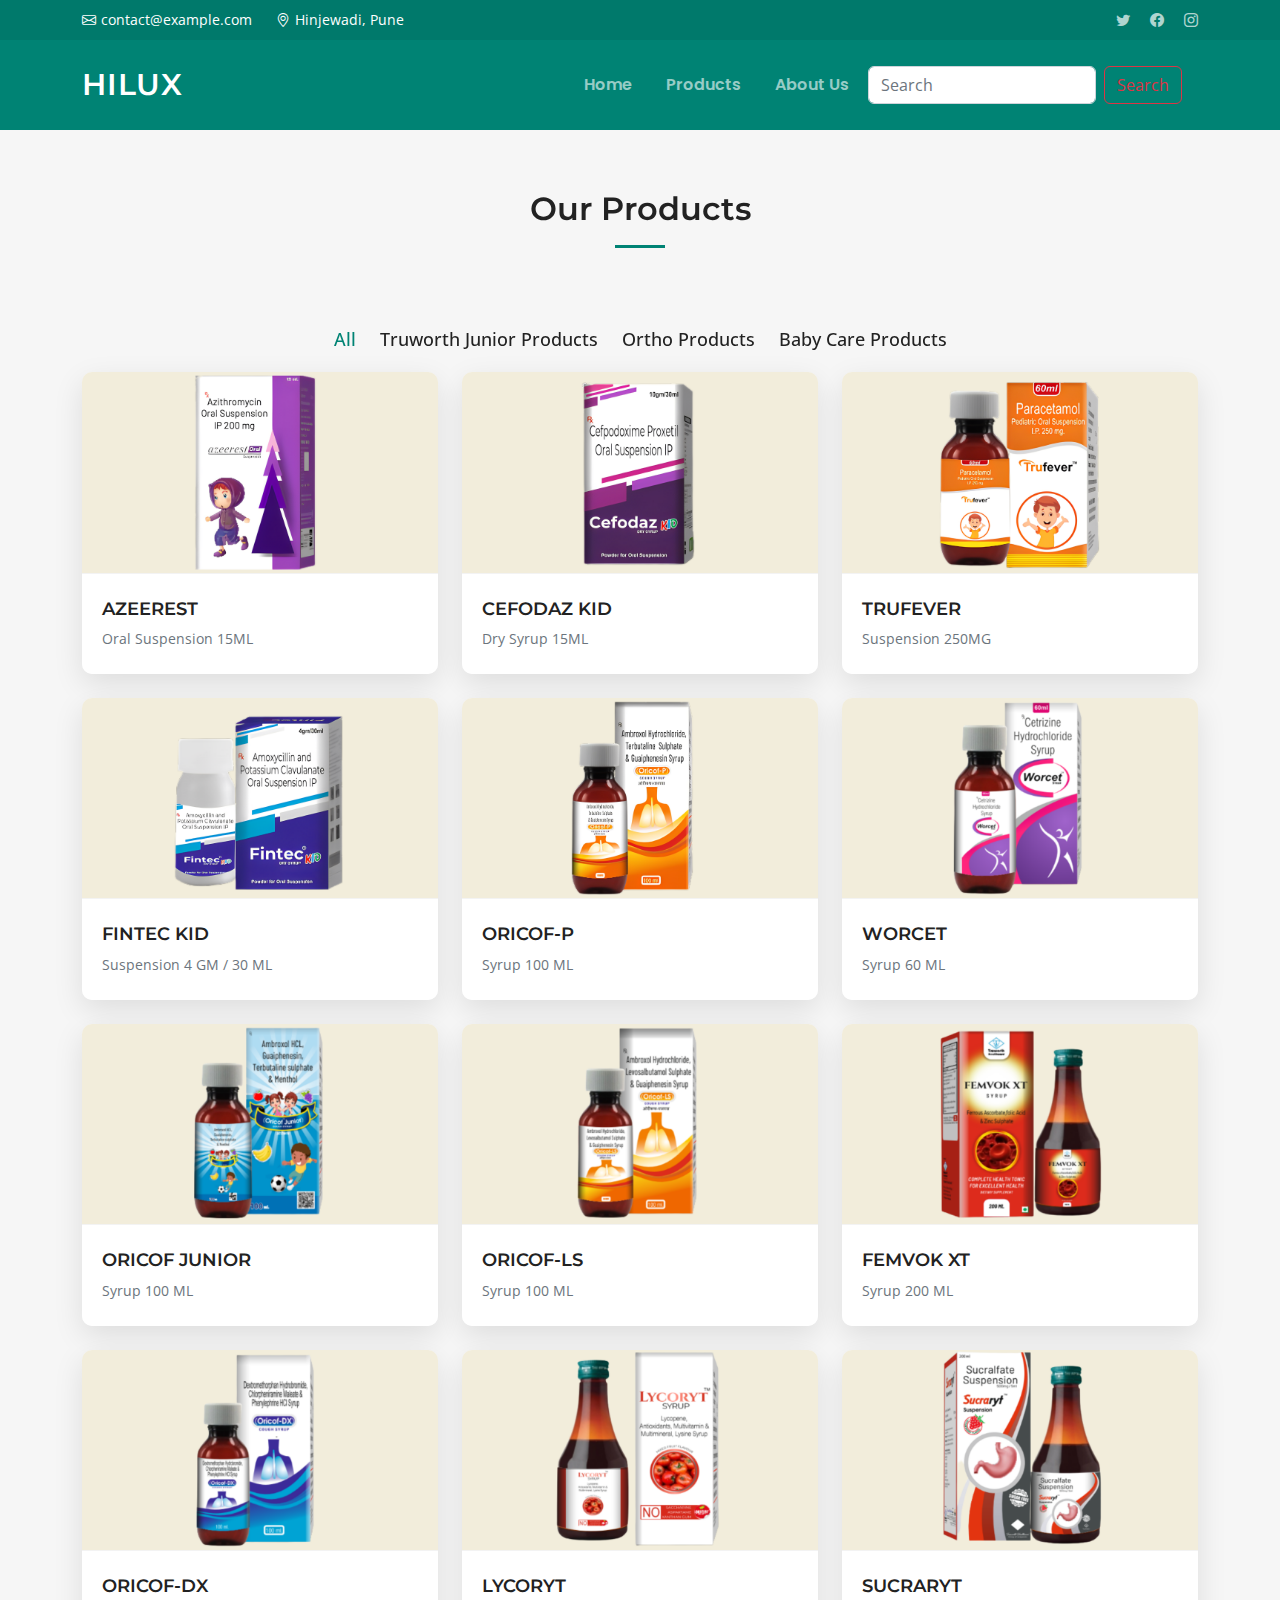
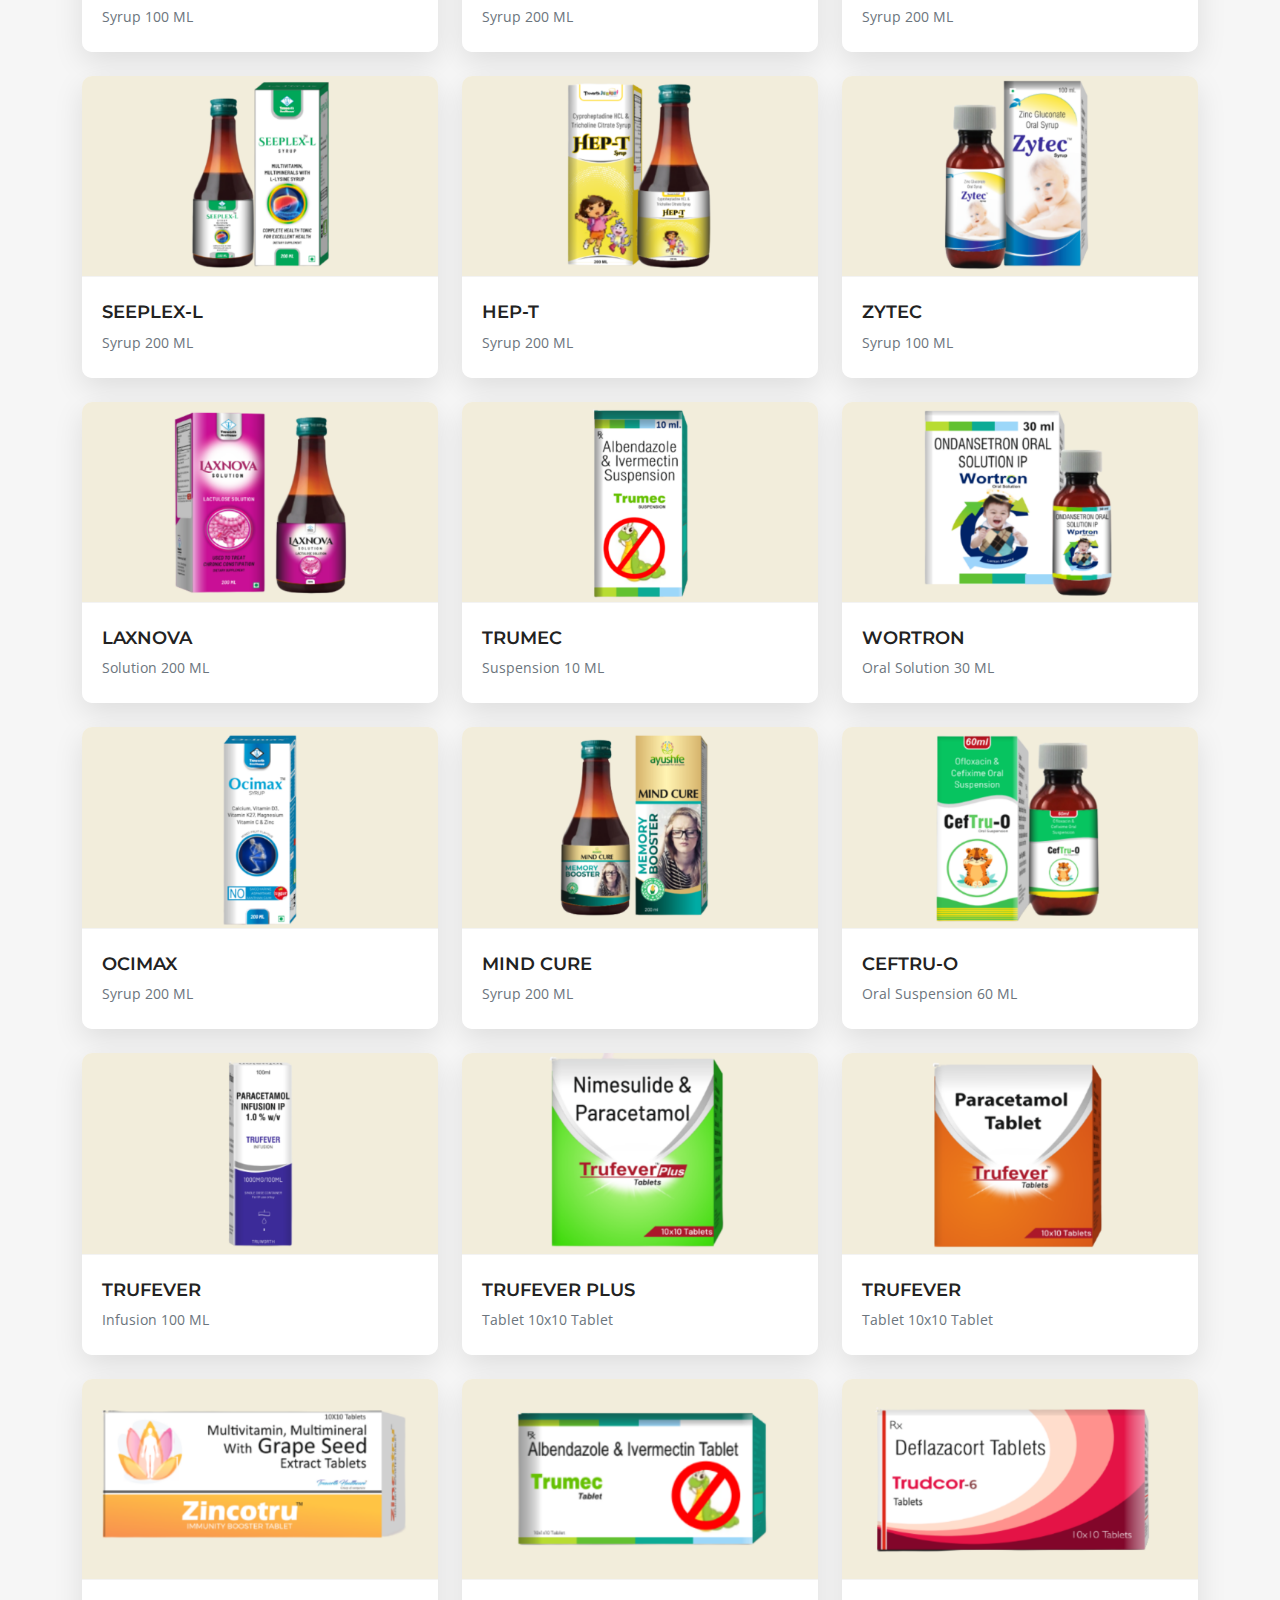
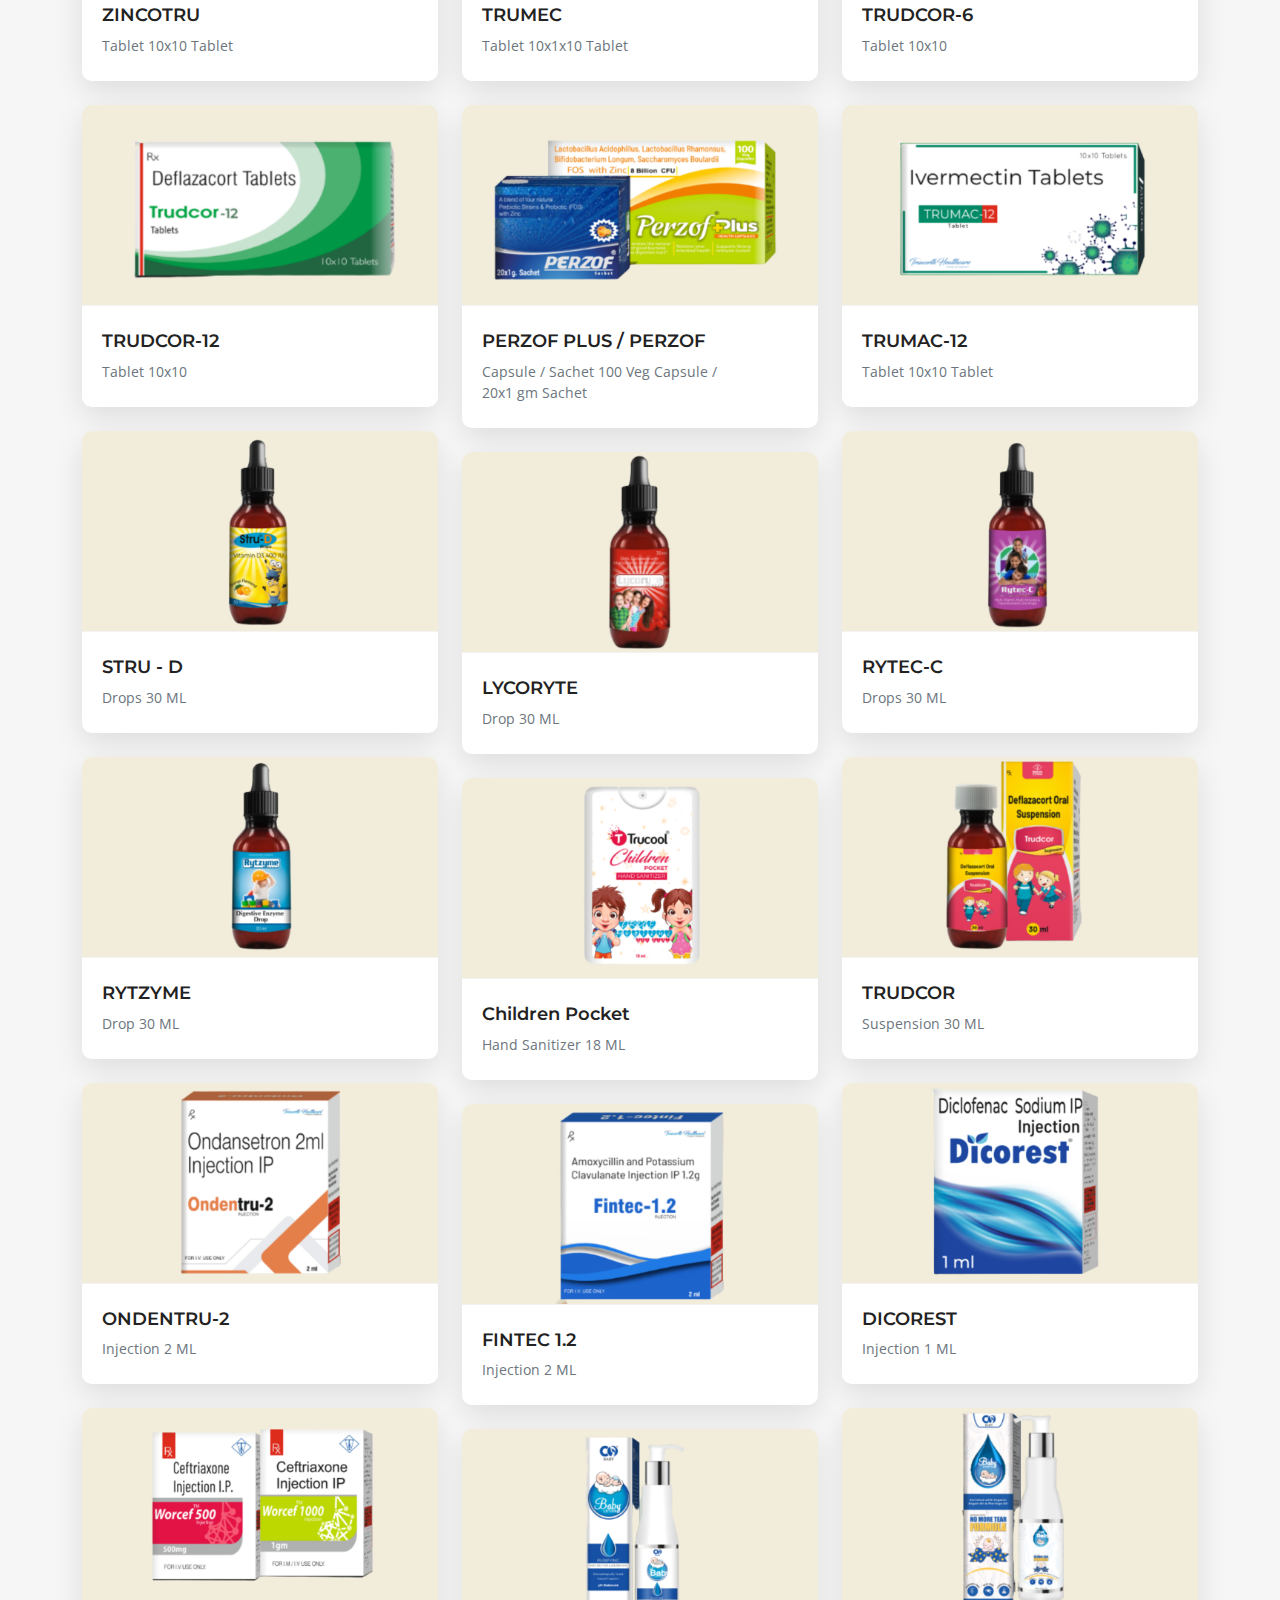
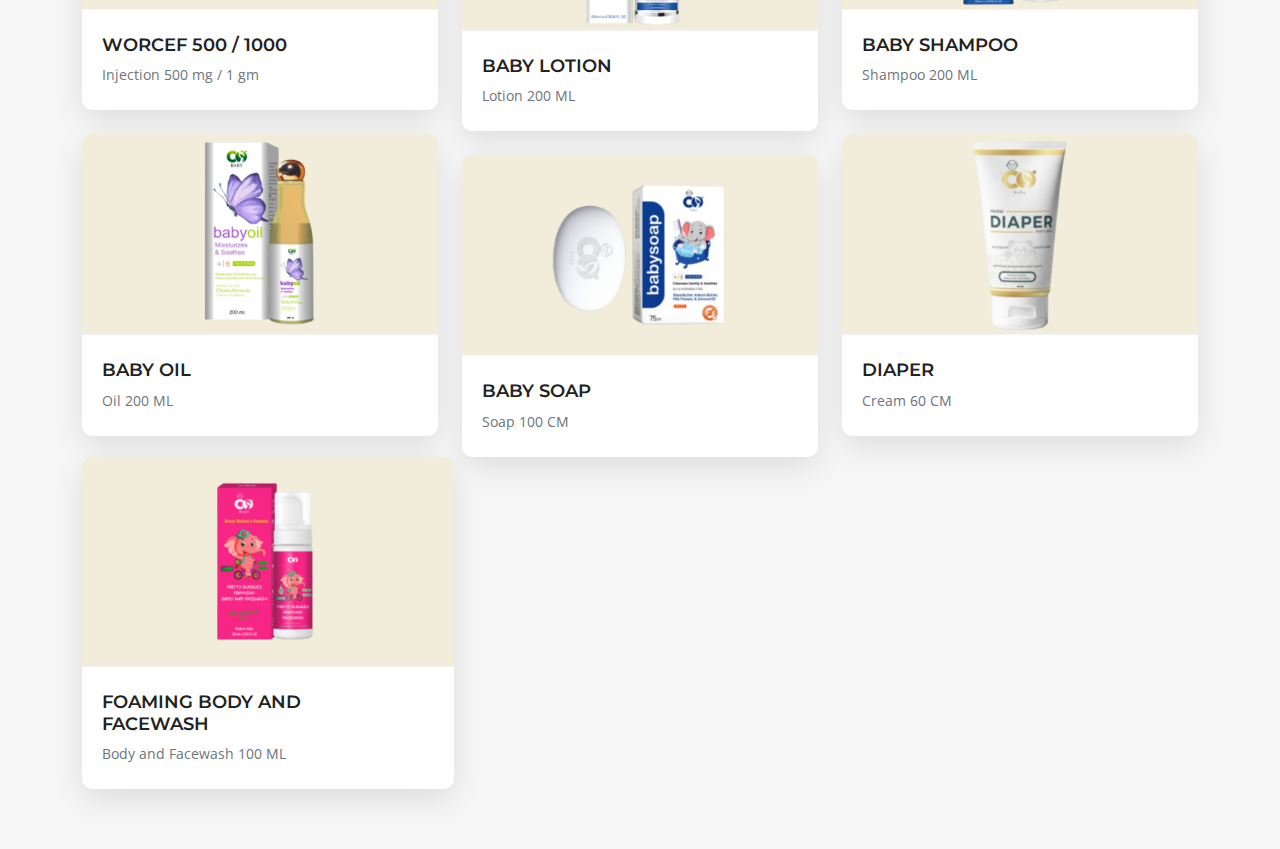
==== Hilux_products/products.html @ e21b05f0 "update" ====
<!DOCTYPE html>
<html lang="en">

<head>
  <meta charset="utf-8">
  <meta content="width=device-width, initial-scale=1.0" name="viewport">

  <title>Hilux</title>
  <meta content="" name="description">
  <meta content="" name="keywords">

  <!-- Favicons -->
  <link href="assets/img/favicon.png" rel="icon">
  <link href="assets/img/apple-touch-icon.png" rel="apple-touch-icon">

  <!-- Google Fonts -->
  <link rel="preconnect" href="https://fonts.googleapis.com">
  <link rel="preconnect" href="https://fonts.gstatic.com" crossorigin>
  <link
    href="https://fonts.googleapis.com/css2?family=Open+Sans:ital,wght@0,300;0,400;0,500;0,600;0,700;1,300;1,400;1,600;1,700&family=Montserrat:ital,wght@0,300;0,400;0,500;0,600;0,700;1,300;1,400;1,500;1,600;1,700&family=Raleway:ital,wght@0,300;0,400;0,500;0,600;0,700;1,300;1,400;1,500;1,600;1,700&display=swap"
    rel="stylesheet">

  <!-- Vendor CSS Files -->
  <link href="assets/vendor/bootstrap/css/bootstrap.min.css" rel="stylesheet">
  <link href="assets/vendor/bootstrap-icons/bootstrap-icons.css" rel="stylesheet">
  <link href="assets/vendor/aos/aos.css" rel="stylesheet">
  <link href="assets/vendor/glightbox/css/glightbox.min.css" rel="stylesheet">
  <link href="assets/vendor/swiper/swiper-bundle.min.css" rel="stylesheet">

  <!-- Template Main CSS File -->
  <link href="assets/css/main.css" rel="stylesheet">

  <link rel="stylesheet" href="https://cdn.jsdelivr.net/npm/swiper@9/swiper-bundle.min.css" />

  <!-- CSS -->
  <link rel="stylesheet" href="assets/cardSwiper/style.css" />


</head>

<body>

  <!-- ======= Header ======= -->
  <section id="topbar" class="topbar d-flex align-items-center">
    <div class="container d-flex justify-content-center justify-content-md-between">
      <div class="contact-info d-flex align-items-center">
        <i class="bi bi-envelope d-flex align-items-center"><a
            href="mailto:contact@example.com">contact@example.com</a></i>
        <i class="bi bi-geo-alt d-flex align-items-center ms-4"><span>Hinjewadi, Pune</span></i>
      </div>
      <div class="social-links d-none d-md-flex align-items-center">
        <a href="#" class="twitter"><i class="bi bi-twitter"></i></a>
        <a href="#" class="facebook"><i class="bi bi-facebook"></i></a>
        <a href="#" class="instagram"><i class="bi bi-instagram"></i></a>
        <!-- <a href="#" class="linkedin"><i class="bi bi-linkedin"></i></i></a> -->
      </div>
    </div>
  </section><!-- End Top Bar -->

  <header id="header" class="header d-flex align-items-center">

    <div class="container-fluid container-xl d-flex align-items-center justify-content-between">
      <a href="index.html" class="logo d-flex align-items-center">
        <!-- Uncomment the line below if you also wish to use an image logo -->
        <!-- <img src="assets/img/logo.png" alt=""> -->
        <h1>HILUX<span></span></h1>
      </a>
      <nav id="navbar" class="navbar">
        <ul>
          <li><a href="index.html">Home</a></li>
          <li><a href="#">Products</a></li>
          <li><a href="#about">About Us</a></li>
          <!-- <li><a href="#portfolio">Portfolio</a></li>
          <li><a href="#team">Team</a></li>
          <li><a href="blog.html">Blog</a></li>
          <li class="dropdown"><a href="#"><span>Drop Down</span> <i class="bi bi-chevron-down dropdown-indicator"></i></a>
            <ul>
              <li><a href="#">Drop Down 1</a></li>
              <li class="dropdown"><a href="#"><span>Deep Drop Down</span> <i class="bi bi-chevron-down dropdown-indicator"></i></a>
                <ul>
                  <li><a href="#">Deep Drop Down 1</a></li>
                  <li><a href="#">Deep Drop Down 2</a></li>
                  <li><a href="#">Deep Drop Down 3</a></li>
                  <li><a href="#">Deep Drop Down 4</a></li>
                  <li><a href="#">Deep Drop Down 5</a></li>
                </ul>
              </li>
              <li><a href="#">Drop Down 2</a></li>
              <li><a href="#">Drop Down 3</a></li>
              <li><a href="#">Drop Down 4</a></li>
            </ul>
          </li>
          <li><a href="#contact">Contact</a></li> -->
        </ul>
        <span></span>
        <form class="d-flex m-3" role="search">
          <input class="form-control me-2" type="search" placeholder="Search" aria-label="Search">
          <button class="btn btn-outline-danger" type="submit">Search</button>
        </form>
      </nav><!-- .navbar -->

      <i class="mobile-nav-toggle mobile-nav-show bi bi-list"></i>
      <i class="mobile-nav-toggle mobile-nav-hide d-none bi bi-x"></i>

    </div>
  </header><!-- End Header -->
  <!-- End Header -->

  <!-- End Our Services Section -->


  <!-- ======= Portfolio Section ======= -->
  <section id="portfolio" class="portfolio sections-bg">
    <div class="container" data-aos="fade-up">

      <div class="section-header">
        <h2>Our Products</h2>

        <!-- <p>Quam sed id excepturi ccusantium dolorem ut quis dolores nisi llum nostrum enim velit qui ut et autem uia reprehenderit sunt deleniti</p> -->

      </div>

      <div class="portfolio-isotope" data-portfolio-filter="*" data-portfolio-layout="masonry"
        data-portfolio-sort="original-order" data-aos="fade-up" data-aos-delay="100">

        <!-- General Product 1 Images -->

        <div>
          <ul class="portfolio-flters">
            <li data-filter="*" class="filter-active">All</li>
            <li data-filter=".filter-TJP">Truworth Junior Products</li>
            <li data-filter=".filter-app">Ortho Products</li>
            <li data-filter=".filter-babycare">Baby Care Products</li>

          </ul>
        </div>

        <div class="row gy-4 portfolio-container ">
          <!-- Truworth Junior product 2 starts-->
          
          <div class="col-xl-4 col-md-6 portfolio-item filter-TJP">
            <div class="portfolio-wrap">
              <a href="assets/img/TJP2/1.png"
                data-gallery="portfolio-gallery-app" class="glightbox"><img
                  src="assets/img/TJP2/1.png" class="img-fluid img-center" alt=""></a>
              <div class="portfolio-info">
                <h4>AZEEREST</h4>
                <p>Oral Suspension  15ML</p>
                <!-- <p>Lorem ipsum, dolor sit amet consectetur</p> -->
              </div>
            </div>
          </div>

          <div class="col-xl-4 col-md-6 portfolio-item filter-TJP">
            <div class="portfolio-wrap">
              <a href="assets/img/TJP2/2.png"
                data-gallery="portfolio-gallery-app" class="glightbox"><img
                  src="assets/img/TJP2/2.png" class="img-fluid img-center" alt=""></a>
              <div class="portfolio-info">
                <h4>CEFODAZ KID</h4>
                <p>Dry Syrup  15ML</p>
                <!-- <p>Lorem ipsum, dolor sit amet consectetur</p> -->
              </div>
            </div>
          </div>
          <div class="col-xl-4 col-md-6 portfolio-item filter-TJP">
            <div class="portfolio-wrap">
              <a href="assets/img/TJP2/3.png"
                data-gallery="portfolio-gallery-app" class="glightbox"><img
                  src="assets/img/TJP2/3.png" class="img-fluid img-center" alt=""></a>
              <div class="portfolio-info">
                <h4>TRUFEVER</h4>
                <p>Suspension 250MG</p>
                <!-- <p>Lorem ipsum, dolor sit amet consectetur</p> -->
              </div>
            </div>
          </div>
          <div class="col-xl-4 col-md-6 portfolio-item filter-TJP">
            <div class="portfolio-wrap">
              <a href="assets/img/TJP2/4.png"
                data-gallery="portfolio-gallery-app" class="glightbox"><img
                  src="assets/img/TJP2/4.png" class="img-fluid img-center" alt=""></a>
              <div class="portfolio-info">
                <h4>FINTEC KID</h4>
                <p>Suspension 4 GM / 30 ML  </p>
                <!-- <p>Lorem ipsum, dolor sit amet consectetur</p> -->
              </div>
            </div>
          </div>
          <div class="col-xl-4 col-md-6 portfolio-item filter-TJP">
            <div class="portfolio-wrap">
              <a href="assets/img/TJP2/5.png"
                data-gallery="portfolio-gallery-app" class="glightbox"><img
                  src="assets/img/TJP2/5.png" class="img-fluid img-center" alt=""></a>
              <div class="portfolio-info">
                <h4>ORICOF-P</h4>
                <p>Syrup 100 ML</p>
                <!-- <p>Lorem ipsum, dolor sit amet consectetur</p> -->
              </div>
            </div>
          </div>
          <div class="col-xl-4 col-md-6 portfolio-item filter-TJP">
            <div class="portfolio-wrap">
              <a href="assets/img/TJP2/6.png"
                data-gallery="portfolio-gallery-app" class="glightbox"><img
                  src="assets/img/TJP2/6.png" class="img-fluid img-center" alt=""></a>
              <div class="portfolio-info">
                <h4>WORCET</h4>
                <p>Syrup  60 ML</p>
                <!-- <p>Lorem ipsum, dolor sit amet consectetur</p> -->
              </div>
            </div>
          </div>
          <div class="col-xl-4 col-md-6 portfolio-item filter-TJP">
            <div class="portfolio-wrap">
              <a href="assets/img/TJP2/7.png"
                data-gallery="portfolio-gallery-app" class="glightbox"><img
                  src="assets/img/TJP2/7.png" class="img-fluid img-center" alt=""></a>
              <div class="portfolio-info">
                <h4>ORICOF JUNIOR</h4>
                <p>Syrup 100 ML</p>
                <!-- <p>Lorem ipsum, dolor sit amet consectetur</p> -->
              </div>
            </div>
          </div>
          <div class="col-xl-4 col-md-6 portfolio-item filter-TJP">
            <div class="portfolio-wrap">
              <a href="assets/img/TJP2/8.png"
                data-gallery="portfolio-gallery-app" class="glightbox"><img
                  src="assets/img/TJP2/8.png" class="img-fluid img-center" alt=""></a>
              <div class="portfolio-info">
                <h4>ORICOF-LS</h4>
                <p>Syrup 100 ML</p>
                <!-- <p>Lorem ipsum, dolor sit amet consectetur</p> -->
              </div>
            </div>
          </div>
          <div class="col-xl-4 col-md-6 portfolio-item filter-TJP">
            <div class="portfolio-wrap">
              <a href="assets/img/TJP2/9.png"
                data-gallery="portfolio-gallery-app" class="glightbox"><img
                  src="assets/img/TJP2/9.png" class="img-fluid img-center" alt=""></a>
              <div class="portfolio-info">
                <h4>FEMVOK XT</h4>
                <p>Syrup 200 ML</p>
                <!-- <p>Lorem ipsum, dolor sit amet consectetur</p> -->
              </div>
            </div>
          </div>
          <div class="col-xl-4 col-md-6 portfolio-item filter-TJP">
            <div class="portfolio-wrap">
              <a href="assets/img/TJP2/10.png"
                data-gallery="portfolio-gallery-app" class="glightbox"><img
                  src="assets/img/TJP2/10.png" class="img-fluid img-center" alt=""></a>
              <div class="portfolio-info">
                <h4>ORICOF-DX</h4>
                <p>Syrup 100 ML</p>
                <!-- <p>Lorem ipsum, dolor sit amet consectetur</p> -->
              </div>
            </div>
          </div>
          <div class="col-xl-4 col-md-6 portfolio-item filter-TJP">
            <div class="portfolio-wrap">
              <a href="assets/img/TJP2/11.png"
                data-gallery="portfolio-gallery-app" class="glightbox"><img
                  src="assets/img/TJP2/11.png" class="img-fluid img-center" alt=""></a>
              <div class="portfolio-info">
                <h4>LYCORYT</h4>
                <p>Syrup 200 ML                </p>
                <!-- <p>Lorem ipsum, dolor sit amet consectetur</p> -->
              </div>
            </div>
          </div>
          <div class="col-xl-4 col-md-6 portfolio-item filter-TJP">
            <div class="portfolio-wrap">
              <a href="assets/img/TJP2/12.png"
                data-gallery="portfolio-gallery-app" class="glightbox"><img
                  src="assets/img/TJP2/12.png" class="img-fluid img-center" alt=""></a>
              <div class="portfolio-info">
                <h4>SUCRARYT</h4>
                <p>Syrup 200 ML</p>
                <!-- <p>Lorem ipsum, dolor sit amet consectetur</p> -->
              </div>
            </div>
          </div>
          <div class="col-xl-4 col-md-6 portfolio-item filter-TJP">
            <div class="portfolio-wrap">
              <a href="assets/img/TJP2/13.png"
                data-gallery="portfolio-gallery-app" class="glightbox"><img
                  src="assets/img/TJP2/13.png" class="img-fluid img-center" alt=""></a>
              <div class="portfolio-info">
                <h4>SEEPLEX-L</h4>
                <p>Syrup   200 ML                </p>
                <!-- <p>Lorem ipsum, dolor sit amet consectetur</p> -->
              </div>
            </div>
          </div>
          <div class="col-xl-4 col-md-6 portfolio-item filter-TJP">
            <div class="portfolio-wrap">
              <a href="assets/img/TJP2/14.png"
                data-gallery="portfolio-gallery-app" class="glightbox"><img
                  src="assets/img/TJP2/14.png" class="img-fluid img-center" alt=""></a>
              <div class="portfolio-info">
                <h4>HEP-T</h4>
                <p>Syrup  200 ML</p>
                <!-- <p>Lorem ipsum, dolor sit amet consectetur</p> -->
              </div>
            </div>
          </div>
          <div class="col-xl-4 col-md-6 portfolio-item filter-TJP">
            <div class="portfolio-wrap">
              <a href="assets/img/TJP2/15.png"
                data-gallery="portfolio-gallery-app" class="glightbox"><img
                  src="assets/img/TJP2/15.png" class="img-fluid img-center" alt=""></a>
              <div class="portfolio-info">
                <h4>ZYTEC</h4>
                <p>Syrup  100 ML</p>
                <!-- <p>Lorem ipsum, dolor sit amet consectetur</p> -->
              </div>
            </div>
          </div>
          <div class="col-xl-4 col-md-6 portfolio-item filter-TJP">
            <div class="portfolio-wrap">
              <a href="assets/img/TJP2/16.png"
                data-gallery="portfolio-gallery-app" class="glightbox"><img
                  src="assets/img/TJP2/16.png" class="img-fluid img-center" alt=""></a>
              <div class="portfolio-info">
                <h4>LAXNOVA</h4>
                <p>Solution 200 ML</p>
                <!-- <p>Lorem ipsum, dolor sit amet consectetur</p> -->
              </div>
            </div>
          </div>
          <div class="col-xl-4 col-md-6 portfolio-item filter-TJP">
            <div class="portfolio-wrap">
              <a href="assets/img/TJP2/17.png"
                data-gallery="portfolio-gallery-app" class="glightbox"><img
                  src="assets/img/TJP2/17.png" class="img-fluid img-center" alt=""></a>
              <div class="portfolio-info">
                <h4>TRUMEC </h4>
                <p>Suspension 10 ML</p>
                <!-- <p>Lorem ipsum, dolor sit amet consectetur</p> -->
              </div>
            </div>
          </div>
          <div class="col-xl-4 col-md-6 portfolio-item filter-TJP">
            <div class="portfolio-wrap">
              <a href="assets/img/TJP2/18.png"
                data-gallery="portfolio-gallery-app" class="glightbox"><img
                  src="assets/img/TJP2/18.png" class="img-fluid img-center" alt=""></a>
              <div class="portfolio-info">
                <h4>WORTRON</h4>
                <p>Oral Solution 30 ML</p>
                <!-- <p>Lorem ipsum, dolor sit amet consectetur</p> -->
              </div>
            </div>
          </div>
          <div class="col-xl-4 col-md-6 portfolio-item filter-TJP">
            <div class="portfolio-wrap">
              <a href="assets/img/TJP2/19.png"
                data-gallery="portfolio-gallery-app" class="glightbox"><img
                  src="assets/img/TJP2/19.png" class="img-fluid img-center" alt=""></a>
              <div class="portfolio-info">
                <h4>OCIMAX</h4>
                <p>Syrup 200 ML</p>
                <!-- <p>Lorem ipsum, dolor sit amet consectetur</p> -->
              </div>
            </div>
          </div>
          <div class="col-xl-4 col-md-6 portfolio-item filter-TJP">
            <div class="portfolio-wrap">
              <a href="assets/img/TJP2/20.png"
                data-gallery="portfolio-gallery-app" class="glightbox"><img
                  src="assets/img/TJP2/20.png" class="img-fluid img-center" alt=""></a>
              <div class="portfolio-info">
                <h4>MIND CURE</h4>
                <p>Syrup 200 ML</p>
                <!-- <p>Lorem ipsum, dolor sit amet consectetur</p> -->
              </div>
            </div>
          </div>
          <div class="col-xl-4 col-md-6 portfolio-item filter-TJP">
            <div class="portfolio-wrap">
              <a href="assets/img/TJP2/21.png"
                data-gallery="portfolio-gallery-app" class="glightbox"><img
                  src="assets/img/TJP2/21.png" class="img-fluid img-center" alt=""></a>
              <div class="portfolio-info">
                <h4>CEFTRU-O</h4>
                <p>Oral Suspension 60 ML</p>
                <!-- <p>Lorem ipsum, dolor sit amet consectetur</p> -->
              </div>
            </div>
          </div>
          <div class="col-xl-4 col-md-6 portfolio-item filter-TJP">
            <div class="portfolio-wrap">
              <a href="assets/img/TJP2/22.png"
                data-gallery="portfolio-gallery-app" class="glightbox"><img
                  src="assets/img/TJP2/22.png" class="img-fluid img-center" alt=""></a>
              <div class="portfolio-info">
                <h4>TRUFEVER</h4>
                <p>Infusion 100 ML</p>
                <!-- <p>Lorem ipsum, dolor sit amet consectetur</p> -->
              </div>
            </div>
          </div>
          <div class="col-xl-4 col-md-6 portfolio-item filter-TJP">
            <div class="portfolio-wrap">
              <a href="assets/img/TJP2/23.png"
                data-gallery="portfolio-gallery-app" class="glightbox"><img
                  src="assets/img/TJP2/23.png" class="img-fluid img-center" alt=""></a>
              <div class="portfolio-info">
                <h4>TRUFEVER PLUS</h4>
                <p>Tablet 10x10 Tablet</p>
                <!-- <p>Lorem ipsum, dolor sit amet consectetur</p> -->
              </div>
            </div>
          </div>

          <div class="col-xl-4 col-md-6 portfolio-item filter-TJP">
            <div class="portfolio-wrap">
              <a href="assets/img/TJP2/24.png"
                data-gallery="portfolio-gallery-app" class="glightbox"><img
                  src="assets/img/TJP2/24.png" class="img-fluid img-center" alt=""></a>
              <div class="portfolio-info">
                <h4>TRUFEVER</h4>
                <p>Tablet 10x10 Tablet</p>
                <!-- <p>Lorem ipsum, dolor sit amet consectetur</p> -->
              </div>
            </div>
          </div>
          <div class="col-xl-4 col-md-6 portfolio-item filter-TJP">
            <div class="portfolio-wrap">
              <a href="assets/img/TJP2/25.png"
                data-gallery="portfolio-gallery-app" class="glightbox"><img
                  src="assets/img/TJP2/25.png" class="img-fluid img-center" alt=""></a>
              <div class="portfolio-info">
                <h4>ZINCOTRU </h4>
                <p>Tablet 10x10 Tablet</p>
                <!-- <p>Lorem ipsum, dolor sit amet consectetur</p> -->
              </div>
            </div>
          </div>
          <div class="col-xl-4 col-md-6 portfolio-item filter-TJP">
            <div class="portfolio-wrap">
              <a href="assets/img/TJP2/26.png"
                data-gallery="portfolio-gallery-app" class="glightbox"><img
                  src="assets/img/TJP2/26.png" class="img-fluid img-center" alt=""></a>
              <div class="portfolio-info">
                <h4>TRUMEC</h4>
                <p>Tablet 10x1x10 Tablet</p>
                <!-- <p>Lorem ipsum, dolor sit amet consectetur</p> -->
              </div>
            </div>
          </div>
          <div class="col-xl-4 col-md-6 portfolio-item filter-TJP">
            <div class="portfolio-wrap">
              <a href="assets/img/TJP2/27.png"
                data-gallery="portfolio-gallery-app" class="glightbox"><img
                  src="assets/img/TJP2/27.png" class="img-fluid img-center" alt=""></a>
              <div class="portfolio-info">
                <h4>TRUDCOR-6</h4>
                <p>Tablet 10x10 </p>
                <!-- <p>Lorem ipsum, dolor sit amet consectetur</p> -->
              </div>
            </div>
          </div>
          <div class="col-xl-4 col-md-6 portfolio-item filter-TJP">
            <div class="portfolio-wrap">
              <a href="assets/img/TJP2/28.png"
                data-gallery="portfolio-gallery-app" class="glightbox"><img
                  src="assets/img/TJP2/28.png" class="img-fluid img-center" alt=""></a>
              <div class="portfolio-info">
                <h4>TRUDCOR-12</h4>
                <p>Tablet 10x10 </p>
                <!-- <p>Lorem ipsum, dolor sit amet consectetur</p> -->
              </div>
            </div>
          </div>
          <div class="col-xl-4 col-md-6 portfolio-item filter-TJP">
            <div class="portfolio-wrap">
              <a href="assets/img/TJP2/29.png"
                data-gallery="portfolio-gallery-app" class="glightbox"><img
                  src="assets/img/TJP2/29.png" class="img-fluid img-center" alt=""></a>
              <div class="portfolio-info">
                <h4>PERZOF PLUS / PERZOF</h4>
                <p>Capsule / Sachet  100 Veg Capsule / 20x1 gm Sachet
                </p>
                <!-- <p>Lorem ipsum, dolor sit amet consectetur</p> -->
              </div>
            </div>
          </div>
          <div class="col-xl-4 col-md-6 portfolio-item filter-TJP">
            <div class="portfolio-wrap">
              <a href="assets/img/TJP2/30.png"
                data-gallery="portfolio-gallery-app" class="glightbox"><img
                  src="assets/img/TJP2/30.png" class="img-fluid img-center" alt=""></a>
              <div class="portfolio-info">
                <h4>TRUMAC-12</h4>
                <p>Tablet 10x10 Tablet
                </p>
                <!-- <p>Lorem ipsum, dolor sit amet consectetur</p> -->
              </div>
            </div>
          </div>
          <div class="col-xl-4 col-md-6 portfolio-item filter-TJP">
            <div class="portfolio-wrap">
              <a href="assets/img/TJP2/31.png"
                data-gallery="portfolio-gallery-app" class="glightbox"><img
                  src="assets/img/TJP2/31.png" class="img-fluid img-center" alt=""></a>
              <div class="portfolio-info">
                <h4>STRU - D</h4>
                <p>Drops  30 ML</p>
                <!-- <p>Lorem ipsum, dolor sit amet consectetur</p> -->
              </div>
            </div>
          </div>
          <div class="col-xl-4 col-md-6 portfolio-item filter-TJP">
            <div class="portfolio-wrap">
              <a href="assets/img/TJP2/32.png"
                data-gallery="portfolio-gallery-app" class="glightbox"><img
                  src="assets/img/TJP2/32.png" class="img-fluid img-center" alt=""></a>
              <div class="portfolio-info">
                <h4>RYTEC-C</h4>
                <p>Drops 30 ML</p>
                <!-- <p>Lorem ipsum, dolor sit amet consectetur</p> -->
              </div>
            </div>
          </div>
          <div class="col-xl-4 col-md-6 portfolio-item filter-TJP">
            <div class="portfolio-wrap">
              <a href="assets/img/TJP2/33.png"
                data-gallery="portfolio-gallery-app" class="glightbox"><img
                  src="assets/img/TJP2/33.png" class="img-fluid img-center" alt=""></a>
              <div class="portfolio-info">
                <h4>LYCORYTE</h4>
                <p>Drop 30 ML</p>
                <!-- <p>Lorem ipsum, dolor sit amet consectetur</p> -->
              </div>
            </div>
          </div>
          <div class="col-xl-4 col-md-6 portfolio-item filter-TJP">
            <div class="portfolio-wrap">
              <a href="assets/img/TJP2/34.png"
                data-gallery="portfolio-gallery-app" class="glightbox"><img
                  src="assets/img/TJP2/34.png" class="img-fluid img-center" alt=""></a>
              <div class="portfolio-info">
                <h4>RYTZYME</h4>
                <p>Drop 30 ML</p>
                <!-- <p>Lorem ipsum, dolor sit amet consectetur</p> -->
              </div>
            </div>
          </div>
          <div class="col-xl-4 col-md-6 portfolio-item filter-TJP">
            <div class="portfolio-wrap">
              <a href="assets/img/TJP2/35.png"
                data-gallery="portfolio-gallery-app" class="glightbox"><img
                  src="assets/img/TJP2/35.png" class="img-fluid img-center" alt=""></a>
              <div class="portfolio-info">
                <h4>TRUDCOR</h4>
                <p>Suspension 30 ML</p>
                <!-- <p>Lorem ipsum, dolor sit amet consectetur</p> -->
              </div>
            </div>
          </div>
          <div class="col-xl-4 col-md-6 portfolio-item filter-TJP">
            <div class="portfolio-wrap">
              <a href="assets/img/TJP2/36.png"
                data-gallery="portfolio-gallery-app" class="glightbox"><img
                  src="assets/img/TJP2/36.png" class="img-fluid img-center" alt=""></a>
              <div class="portfolio-info">
                <h4>Children Pocket</h4>
                <p>Hand Sanitizer  18 ML</p>
                <!-- <p>Lorem ipsum, dolor sit amet consectetur</p> -->
              </div>
            </div>
          </div>
          <div class="col-xl-4 col-md-6 portfolio-item filter-TJP">
            <div class="portfolio-wrap">
              <a href="assets/img/TJP2/37.png"
                data-gallery="portfolio-gallery-app" class="glightbox"><img
                  src="assets/img/TJP2/37.png" class="img-fluid img-center" alt=""></a>
              <div class="portfolio-info">
                <h4>ONDENTRU-2</h4>
                <p>Injection 2 ML</p>
                <!-- <p>Lorem ipsum, dolor sit amet consectetur</p> -->
              </div>
            </div>
          </div>
          <div class="col-xl-4 col-md-6 portfolio-item filter-TJP">
            <div class="portfolio-wrap">
              <a href="assets/img/TJP2/38.png"
                data-gallery="portfolio-gallery-app" class="glightbox"><img
                  src="assets/img/TJP2/38.png" class="img-fluid img-center" alt=""></a>
              <div class="portfolio-info">
                <h4>DICOREST</h4>
                <p>Injection  1 ML</p>
                <!-- <p>Lorem ipsum, dolor sit amet consectetur</p> -->
              </div>
            </div>
          </div>
          <div class="col-xl-4 col-md-6 portfolio-item filter-TJP">
            <div class="portfolio-wrap">
              <a href="assets/img/TJP2/39.png"
                data-gallery="portfolio-gallery-app" class="glightbox"><img
                  src="assets/img/TJP2/39.png" class="img-fluid img-center" alt=""></a>
              <div class="portfolio-info">
                <h4>FINTEC 1.2</h4>
                <p>Injection 2 ML</p>
                <!-- <p>Lorem ipsum, dolor sit amet consectetur</p> -->
              </div>
            </div>
          </div>
          <div class="col-xl-4 col-md-6 portfolio-item filter-TJP">
            <div class="portfolio-wrap">
              <a href="assets/img/TJP2/40.png"
                data-gallery="portfolio-gallery-app" class="glightbox"><img
                  src="assets/img/TJP2/40.png" class="img-fluid img-center" alt=""></a>
              <div class="portfolio-info">
                <h4>WORCEF 500 / 1000</h4>
                <p>Injection 500 mg / 1 gm</p>
                <!-- <p>Lorem ipsum, dolor sit amet consectetur</p> -->
              </div>
            </div>
          </div>
          <div class="col-xl-4 col-md-6 portfolio-item filter-TJP">
            <div class="portfolio-wrap">
              <a href="assets/img/TJP2/41.png"
                data-gallery="portfolio-gallery-app" class="glightbox"><img
                  src="assets/img/TJP2/41.png" class="img-fluid img-center" alt=""></a>
              <div class="portfolio-info">
                <h4>BABY SHAMPOO</h4>
                <p>Shampoo 200 ML</p>
                <!-- <p>Lorem ipsum, dolor sit amet consectetur</p> -->
              </div>
            </div>
          </div>
          <div class="col-xl-4 col-md-6 portfolio-item filter-TJP">
            <div class="portfolio-wrap">
              <a href="assets/img/TJP2/42.png"
                data-gallery="portfolio-gallery-app" class="glightbox"><img
                  src="assets/img/TJP2/42.png" class="img-fluid img-center" alt=""></a>
              <div class="portfolio-info">
                <h4>BABY LOTION                </h4>
                <p>Lotion 200 ML </p>
                <!-- <p>Lorem ipsum, dolor sit amet consectetur</p> -->
              </div>
            </div>
          </div>
          <div class="col-xl-4 col-md-6 portfolio-item filter-TJP">
            <div class="portfolio-wrap">
              <a href="assets/img/TJP2/43.png"
                data-gallery="portfolio-gallery-app" class="glightbox"><img
                  src="assets/img/TJP2/43.png" class="img-fluid img-center" alt=""></a>
              <div class="portfolio-info">
                <h4>BABY OIL</h4>
                <p>Oil  200 ML</p>
                <!-- <p>Lorem ipsum, dolor sit amet consectetur</p> -->
              </div>
            </div>
          </div>
          <div class="col-xl-4 col-md-6 portfolio-item filter-TJP">
            <div class="portfolio-wrap">
              <a href="assets/img/TJP2/44.png"
                data-gallery="portfolio-gallery-app" class="glightbox"><img
                  src="assets/img/TJP2/44.png" class="img-fluid img-center" alt=""></a>
              <div class="portfolio-info">
                <h4>DIAPER</h4>
                <p>Cream 60 CM</p>
                <!-- <p>Lorem ipsum, dolor sit amet consectetur</p> -->
              </div>
            </div>
          </div>
          <div class="col-xl-4 col-md-6 portfolio-item filter-TJP">
            <div class="portfolio-wrap">
              <a href="assets/img/TJP2/45.png"
                data-gallery="portfolio-gallery-app" class="glightbox"><img
                  src="assets/img/TJP2/45.png" class="img-fluid img-center" alt=""></a>
              <div class="portfolio-info">
                <h4>BABY SOAP</h4>
                <p>Soap 100 CM</p>
              </div>
                <!-- <p>Lorem ipsum, dolor sit amet consectetur</p> -->
              </div>
            </div>
          </div>
          <div class="col-xl-4 col-md-6 portfolio-item filter-TJP">
            <div class="portfolio-wrap">
              <a href="assets/img/TJP2/46.png"
                data-gallery="portfolio-gallery-app" class="glightbox"><img
                  src="assets/img/TJP2/46.png" class="img-fluid img-center" alt=""></a>
              <div class="portfolio-info">
                <h4>FOAMING BODY AND FACEWASH</h4>
                <p>Body and Facewash 100 ML                </p>
                <!-- <p>Lorem ipsum, dolor sit amet consectetur</p> -->
              </div>
            </div>
          </div>

          <!--Truworth Junior product 2 starts END-->
        </div>

      </div>

    </div>
  </section>
  <!-- End Portfolio Section -->

  <!-- ======= Our Team Section ======= -->
  <!-- <section id="team" class="team">
      <div class="container" data-aos="fade-up">

        <div class="section-header">
          <h2>Our Team</h2>
          <p>Nulla dolorum nulla nesciunt rerum facere sed ut inventore quam porro nihil id ratione ea sunt quis dolorem dolore earum</p>
        </div>

        <div class="row gy-4">

          <div class="col-xl-3 col-md-6 d-flex" data-aos="fade-up" data-aos-delay="100">
            <div class="member">
              <img src="assets/img/team/team-1.jpg" class="img-fluid" alt="">
              <h4>Walter White</h4>
              <span>Web Development</span>
              <div class="social">
                <a href=""><i class="bi bi-twitter"></i></a>
                <a href=""><i class="bi bi-facebook"></i></a>
                <a href=""><i class="bi bi-instagram"></i></a>
                <a href=""><i class="bi bi-linkedin"></i></a>
              </div>
            </div>
          </div>

          <div class="col-xl-3 col-md-6 d-flex" data-aos="fade-up" data-aos-delay="200">
            <div class="member">
              <img src="assets/img/team/team-2.jpg" class="img-fluid" alt="">
              <h4>Sarah Jhinson</h4>
              <span>Marketing</span>
              <div class="social">
                <a href=""><i class="bi bi-twitter"></i></a>
                <a href=""><i class="bi bi-facebook"></i></a>
                <a href=""><i class="bi bi-instagram"></i></a>
                <a href=""><i class="bi bi-linkedin"></i></a>
              </div>
            </div>
          </div>

          <div class="col-xl-3 col-md-6 d-flex" data-aos="fade-up" data-aos-delay="300">
            <div class="member">
              <img src="assets/img/team/team-3.jpg" class="img-fluid" alt="">
              <h4>William Anderson</h4>
              <span>Content</span>
              <div class="social">
                <a href=""><i class="bi bi-twitter"></i></a>
                <a href=""><i class="bi bi-facebook"></i></a>
                <a href=""><i class="bi bi-instagram"></i></a>
                <a href=""><i class="bi bi-linkedin"></i></a>
              </div>
            </div>
          </div>

          <div class="col-xl-3 col-md-6 d-flex" data-aos="fade-up" data-aos-delay="400">
            <div class="member">
              <img src="assets/img/team/team-4.jpg" class="img-fluid" alt="">
              <h4>Amanda Jepson</h4>
              <span>Accountant</span>
              <div class="social">
                <a href=""><i class="bi bi-twitter"></i></a>
                <a href=""><i class="bi bi-facebook"></i></a>
                <a href=""><i class="bi bi-instagram"></i></a>
                <a href=""><i class="bi bi-linkedin"></i></a>
              </div>
            </div>
          </div>

        </div>

      </div>
    </section> -->
  <!-- End Our Team Section -->

  <!-- ======= Pricing Section ======= -->
  <!-- <section id="pricing" class="pricing sections-bg">
      <div class="container" data-aos="fade-up">

        <div class="section-header">
          <h2>Pricing</h2>
          <p>Aperiam dolorum et et wuia molestias qui eveniet numquam nihil porro incidunt dolores placeat sunt id nobis omnis tiledo stran delop</p>
        </div>

        <div class="row g-4 py-lg-5" data-aos="zoom-out" data-aos-delay="100">

          <div class="col-lg-4">
            <div class="pricing-item">
              <h3>Free Plan</h3>
              <div class="icon">
                <i class="bi bi-box"></i>
              </div>
              <h4><sup>$</sup>0<span> / month</span></h4>
              <ul>
                <li><i class="bi bi-check"></i> Quam adipiscing vitae proin</li>
                <li><i class="bi bi-check"></i> Nec feugiat nisl pretium</li>
                <li><i class="bi bi-check"></i> Nulla at volutpat diam uteera</li>
                <li class="na"><i class="bi bi-x"></i> <span>Pharetra massa massa ultricies</span></li>
                <li class="na"><i class="bi bi-x"></i> <span>Massa ultricies mi quis hendrerit</span></li>
              </ul>
              <div class="text-center"><a href="#" class="buy-btn">Buy Now</a></div>
            </div>
          </div>

          <div class="col-lg-4">
            <div class="pricing-item featured">
              <h3>Business Plan</h3>
              <div class="icon">
                <i class="bi bi-airplane"></i>
              </div>

              <h4><sup>$</sup>29<span> / month</span></h4>
              <ul>
                <li><i class="bi bi-check"></i> Quam adipiscing vitae proin</li>
                <li><i class="bi bi-check"></i> Nec feugiat nisl pretium</li>
                <li><i class="bi bi-check"></i> Nulla at volutpat diam uteera</li>
                <li><i class="bi bi-check"></i> Pharetra massa massa ultricies</li>
                <li><i class="bi bi-check"></i> Massa ultricies mi quis hendrerit</li>
              </ul>
              <div class="text-center"><a href="#" class="buy-btn">Buy Now</a></div>
            </div>
          </div>

          <div class="col-lg-4">
            <div class="pricing-item">
              <h3>Developer Plan</h3>
              <div class="icon">
                <i class="bi bi-send"></i>
              </div>
              <h4><sup>$</sup>49<span> / month</span></h4>
              <ul>
                <li><i class="bi bi-check"></i> Quam adipiscing vitae proin</li>
                <li><i class="bi bi-check"></i> Nec feugiat nisl pretium</li>
                <li><i class="bi bi-check"></i> Nulla at volutpat diam uteera</li>
                <li><i class="bi bi-check"></i> Pharetra massa massa ultricies</li>
                <li><i class="bi bi-check"></i> Massa ultricies mi quis hendrerit</li>
              </ul>
              <div class="text-center"><a href="#" class="buy-btn">Buy Now</a></div>
            </div>
          </div>

        </div>

      </div>
    </section> -->
  <!-- End Pricing Section -->

  <!-- ======= Frequently Asked Questions Section ======= -->
  <!-- <section id="faq" class="faq">
      <div class="container" data-aos="fade-up">

        <div class="row gy-4">

          <div class="col-lg-4">
            <div class="content px-xl-5">
              <h3>Frequently Asked <strong>Questions</strong></h3>
              <p>
                Lorem ipsum dolor sit amet, consectetur adipiscing elit, sed do eiusmod tempor incididunt ut labore et dolore magna aliqua. Duis aute irure dolor in reprehenderit
              </p>
            </div>
          </div>

          <div class="col-lg-8">

            <div class="accordion accordion-flush" id="faqlist" data-aos="fade-up" data-aos-delay="100">

              <div class="accordion-item">
                <h3 class="accordion-header">
                  <button class="accordion-button collapsed" type="button" data-bs-toggle="collapse" data-bs-target="#faq-content-1">
                    <span class="num">1.</span>
                    Non consectetur a erat nam at lectus urna duis?
                  </button>
                </h3>
                <div id="faq-content-1" class="accordion-collapse collapse" data-bs-parent="#faqlist">
                  <div class="accordion-body">
                    Feugiat pretium nibh ipsum consequat. Tempus iaculis urna id volutpat lacus laoreet non curabitur gravida. Venenatis lectus magna fringilla urna porttitor rhoncus dolor purus non.
                  </div>
                </div>
              </div>

              <div class="accordion-item">
                <h3 class="accordion-header">
                  <button class="accordion-button collapsed" type="button" data-bs-toggle="collapse" data-bs-target="#faq-content-2">
                    <span class="num">2.</span>
                    Feugiat scelerisque varius morbi enim nunc faucibus a pellentesque?
                  </button>
                </h3>
                <div id="faq-content-2" class="accordion-collapse collapse" data-bs-parent="#faqlist">
                  <div class="accordion-body">
                    Dolor sit amet consectetur adipiscing elit pellentesque habitant morbi. Id interdum velit laoreet id donec ultrices. Fringilla phasellus faucibus scelerisque eleifend donec pretium. Est pellentesque elit ullamcorper dignissim. Mauris ultrices eros in cursus turpis massa tincidunt dui.
                  </div>
                </div>
              </div>

              <div class="accordion-item">
                <h3 class="accordion-header">
                  <button class="accordion-button collapsed" type="button" data-bs-toggle="collapse" data-bs-target="#faq-content-3">
                    <span class="num">3.</span>
                    Dolor sit amet consectetur adipiscing elit pellentesque habitant morbi?
                  </button>
                </h3>
                <div id="faq-content-3" class="accordion-collapse collapse" data-bs-parent="#faqlist">
                  <div class="accordion-body">
                    Eleifend mi in nulla posuere sollicitudin aliquam ultrices sagittis orci. Faucibus pulvinar elementum integer enim. Sem nulla pharetra diam sit amet nisl suscipit. Rutrum tellus pellentesque eu tincidunt. Lectus urna duis convallis convallis tellus. Urna molestie at elementum eu facilisis sed odio morbi quis
                  </div>
                </div>
              </div>

              <div class="accordion-item">
                <h3 class="accordion-header">
                  <button class="accordion-button collapsed" type="button" data-bs-toggle="collapse" data-bs-target="#faq-content-4">
                    <span class="num">4.</span>
                    Ac odio tempor orci dapibus. Aliquam eleifend mi in nulla?
                  </button>
                </h3>
                <div id="faq-content-4" class="accordion-collapse collapse" data-bs-parent="#faqlist">
                  <div class="accordion-body">
                    Dolor sit amet consectetur adipiscing elit pellentesque habitant morbi. Id interdum velit laoreet id donec ultrices. Fringilla phasellus faucibus scelerisque eleifend donec pretium. Est pellentesque elit ullamcorper dignissim. Mauris ultrices eros in cursus turpis massa tincidunt dui.
                  </div>
                </div>
              </div>

              <div class="accordion-item">
                <h3 class="accordion-header">
                  <button class="accordion-button collapsed" type="button" data-bs-toggle="collapse" data-bs-target="#faq-content-5">
                    <span class="num">5.</span>
                    Tempus quam pellentesque nec nam aliquam sem et tortor consequat?
                  </button>
                </h3>
                <div id="faq-content-5" class="accordion-collapse collapse" data-bs-parent="#faqlist">
                  <div class="accordion-body">
                    Molestie a iaculis at erat pellentesque adipiscing commodo. Dignissim suspendisse in est ante in. Nunc vel risus commodo viverra maecenas accumsan. Sit amet nisl suscipit adipiscing bibendum est. Purus gravida quis blandit turpis cursus in
                  </div>
                </div>
              </div>

            </div>

          </div>
        </div>

      </div>
    </section> -->
  <!-- End Frequently Asked Questions Section -->

  <!-- ======= Recent Blog Posts Section ======= -->
  <!-- <section id="recent-posts" class="recent-posts sections-bg">
      <div class="container" data-aos="fade-up">

        <div class="section-header">
          <h2>Recent Blog Posts</h2>
          <p>Consequatur libero assumenda est voluptatem est quidem illum et officia imilique qui vel architecto accusamus fugit aut qui distinctio</p>
        </div>

        <div class="row gy-4">

          <div class="col-xl-4 col-md-6">
            <article>

              <div class="post-img">
                <img src="assets/img/blog/blog-1.jpg" alt="" class="img-fluid">
              </div>

              <p class="post-category">Politics</p>

              <h2 class="title">
                <a href="blog-details.html">Dolorum optio tempore voluptas dignissimos</a>
              </h2>

              <div class="d-flex align-items-center">
                <img src="assets/img/blog/blog-author.jpg" alt="" class="img-fluid post-author-img flex-shrink-0">
                <div class="post-meta">
                  <p class="post-author">Maria Doe</p>
                  <p class="post-date">
                    <time datetime="2022-01-01">Jan 1, 2022</time>
                  </p>
                </div>
              </div>

            </article>
          </div>

          <div class="col-xl-4 col-md-6">
            <article>

              <div class="post-img">
                <img src="assets/img/blog/blog-2.jpg" alt="" class="img-fluid">
              </div>

              <p class="post-category">Sports</p>

              <h2 class="title">
                <a href="blog-details.html">Nisi magni odit consequatur autem nulla dolorem</a>
              </h2>

              <div class="d-flex align-items-center">
                <img src="assets/img/blog/blog-author-2.jpg" alt="" class="img-fluid post-author-img flex-shrink-0">
                <div class="post-meta">
                  <p class="post-author">Allisa Mayer</p>
                  <p class="post-date">
                    <time datetime="2022-01-01">Jun 5, 2022</time>
                  </p>
                </div>
              </div>

            </article>
          </div>

          <div class="col-xl-4 col-md-6">
            <article>

              <div class="post-img">
                <img src="assets/img/blog/blog-3.jpg" alt="" class="img-fluid">
              </div>

              <p class="post-category">Entertainment</p>

              <h2 class="title">
                <a href="blog-details.html">Possimus soluta ut id suscipit ea ut in quo quia et soluta</a>
              </h2>

              <div class="d-flex align-items-center">
                <img src="assets/img/blog/blog-author-3.jpg" alt="" class="img-fluid post-author-img flex-shrink-0">
                <div class="post-meta">
                  <p class="post-author">Mark Dower</p>
                  <p class="post-date">
                    <time datetime="2022-01-01">Jun 22, 2022</time>
                  </p>
                </div>
              </div>

            </article>
          </div>

        </div>

      </div>
    </section> -->
  <!-- End Recent Blog Posts Section -->

  <!-- ======= Contact Section ======= -->
  <!-- <section id="contact" class="contact">
      <div class="container" data-aos="fade-up">

        <div class="section-header">
          <h2>Contact</h2>
          <p>Nulla dolorum nulla nesciunt rerum facere sed ut inventore quam porro nihil id ratione ea sunt quis dolorem dolore earum</p>
        </div>

        <div class="row gx-lg-0 gy-4">

          <div class="col-lg-4">

            <div class="info-container d-flex flex-column align-items-center justify-content-center">
              <div class="info-item d-flex">
                <i class="bi bi-geo-alt flex-shrink-0"></i>
                <div>
                  <h4>Location:</h4>
                  <p>A108 Adam Street, New York, NY 535022</p>
                </div>
              </div>

              <div class="info-item d-flex">
                <i class="bi bi-envelope flex-shrink-0"></i>
                <div>
                  <h4>Email:</h4>
                  <p>info@example.com</p>
                </div>
              </div>

              <div class="info-item d-flex">
                <i class="bi bi-phone flex-shrink-0"></i>
                <div>
                  <h4>Call:</h4>
                  <p>+1 5589 55488 55</p>
                </div>
              </div>

              <div class="info-item d-flex">
                <i class="bi bi-clock flex-shrink-0"></i>
                <div>
                  <h4>Open Hours:</h4>
                  <p>Mon-Sat: 11AM - 23PM</p>
                </div>
              </div>
            </div>

          </div>

          <div class="col-lg-8">
            <form action="forms/contact.php" method="post" role="form" class="php-email-form">
              <div class="row">
                <div class="col-md-6 form-group">
                  <input type="text" name="name" class="form-control" id="name" placeholder="Your Name" required>
                </div>
                <div class="col-md-6 form-group mt-3 mt-md-0">
                  <input type="email" class="form-control" name="email" id="email" placeholder="Your Email" required>
                </div>
              </div>
              <div class="form-group mt-3">
                <input type="text" class="form-control" name="subject" id="subject" placeholder="Subject" required>
              </div>
              <div class="form-group mt-3">
                <textarea class="form-control" name="message" rows="7" placeholder="Message" required></textarea>
              </div>
              <div class="my-3">
                <div class="loading">Loading</div>
                <div class="error-message"></div>
                <div class="sent-message">Your message has been sent. Thank you!</div>
              </div>
              <div class="text-center"><button type="submit">Send Message</button></div>
            </form>
          </div>

        </div>

      </div>
    </section> -->
  <!-- End Contact Section -->

  </main><!-- End #main -->

  <!-- ======= Footer ======= -->
  <!-- <footer id="footer" class="footer">

    <div class="container">
      <div class="row gy-4">
        <div class="col-lg-5 col-md-12 footer-info">
          <a href="index.html" class="logo d-flex align-items-center">
            <span>Impact</span>
          </a>
          <p>Cras fermentum odio eu feugiat lide par naso tierra. Justo eget nada terra videa magna derita valies darta donna mare fermentum iaculis eu non diam phasellus.</p>
          <div class="social-links d-flex mt-4">
            <a href="#" class="twitter"><i class="bi bi-twitter"></i></a>
            <a href="#" class="facebook"><i class="bi bi-facebook"></i></a>
            <a href="#" class="instagram"><i class="bi bi-instagram"></i></a>
            <a href="#" class="linkedin"><i class="bi bi-linkedin"></i></a>
          </div>
        </div>

        <div class="col-lg-2 col-6 footer-links">
          <h4>Useful Links</h4>
          <ul>
            <li><a href="#">Home</a></li>
            <li><a href="#">About us</a></li>
            <li><a href="#">Services</a></li>
            <li><a href="#">Terms of service</a></li>
            <li><a href="#">Privacy policy</a></li>
          </ul>
        </div>

        <div class="col-lg-2 col-6 footer-links">
          <h4>Our Services</h4>
          <ul>
            <li><a href="#">Web Design</a></li>
            <li><a href="#">Web Development</a></li>
            <li><a href="#">Product Management</a></li>
            <li><a href="#">Marketing</a></li>
            <li><a href="#">Graphic Design</a></li>
          </ul>
        </div>

        <div class="col-lg-3 col-md-12 footer-contact text-center text-md-start">
          <h4>Contact Us</h4>
          <p>
            A108 Adam Street <br>
            New York, NY 535022<br>
            United States <br><br>
            <strong>Phone:</strong> +1 5589 55488 55<br>
            <strong>Email:</strong> info@example.com<br>
          </p>

        </div>

      </div>
    </div>

    <div class="container mt-4">
      <div class="copyright">
        &copy; Copyright <strong><span>Impact</span></strong>. All Rights Reserved
      </div>
      <div class="credits">
       
        Designed by <a href="#">PRIVA</a>
      </div>
    </div>

  </footer> -->
  <!-- End Footer -->
  <!-- End Footer -->

  <a href="#" class="scroll-top d-flex align-items-center justify-content-center"><i
      class="bi bi-arrow-up-short"></i></a>

  <div id="preloader"></div>

  <!-- Vendor JS Files -->
  <script src="assets/vendor/bootstrap/js/bootstrap.bundle.min.js"></script>
  <script src="assets/vendor/aos/aos.js"></script>
  <script src="assets/vendor/glightbox/js/glightbox.min.js"></script>
  <script src="assets/vendor/purecounter/purecounter_vanilla.js"></script>
  <script src="assets/vendor/swiper/swiper-bundle.min.js"></script>
  <script src="assets/vendor/isotope-layout/isotope.pkgd.min.js"></script>
  <script src="assets/vendor/php-email-form/validate.js"></script>

  <!-- Template Main JS File -->
  <script src="assets/js/main.js"></script>

  <script src="https://cdn.jsdelivr.net/npm/swiper@9/swiper-bundle.min.js"></script>
  <script src="assets/cardSwiper/script.js"></script>


</body>

</html>
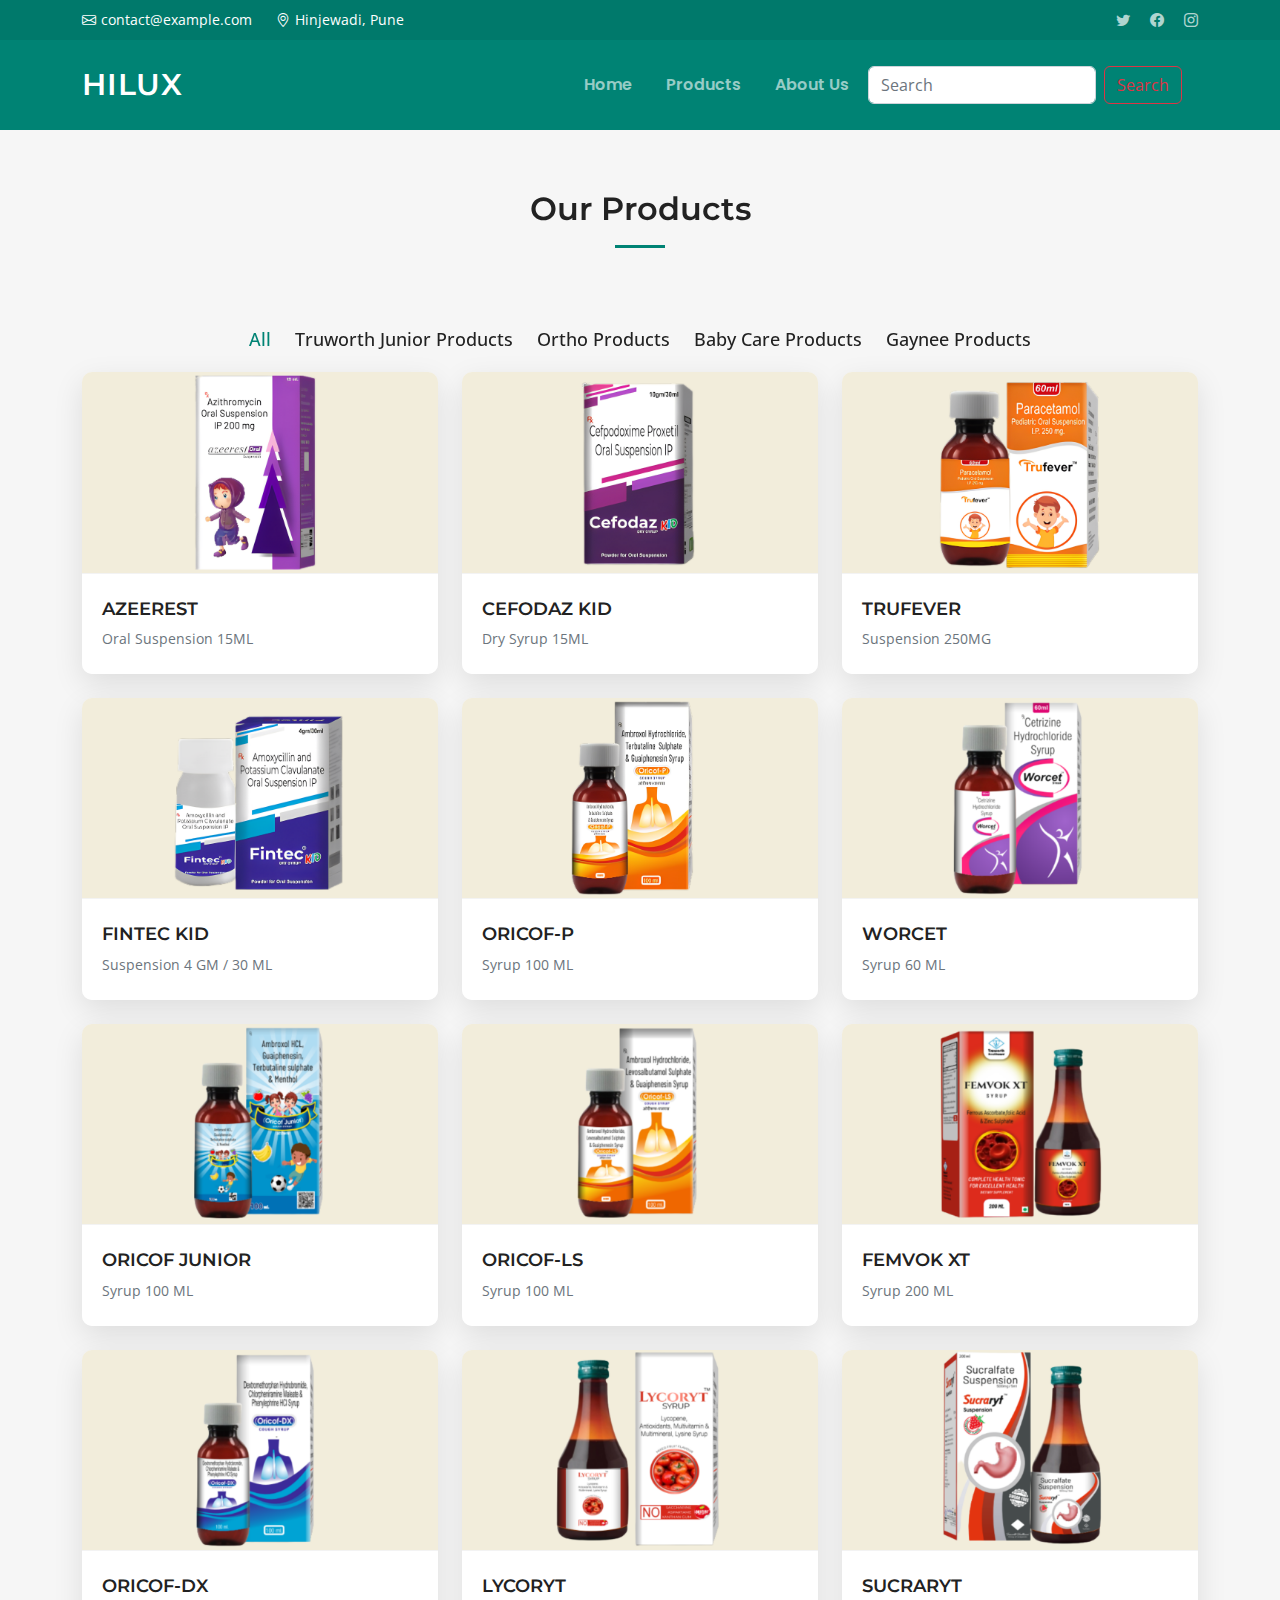
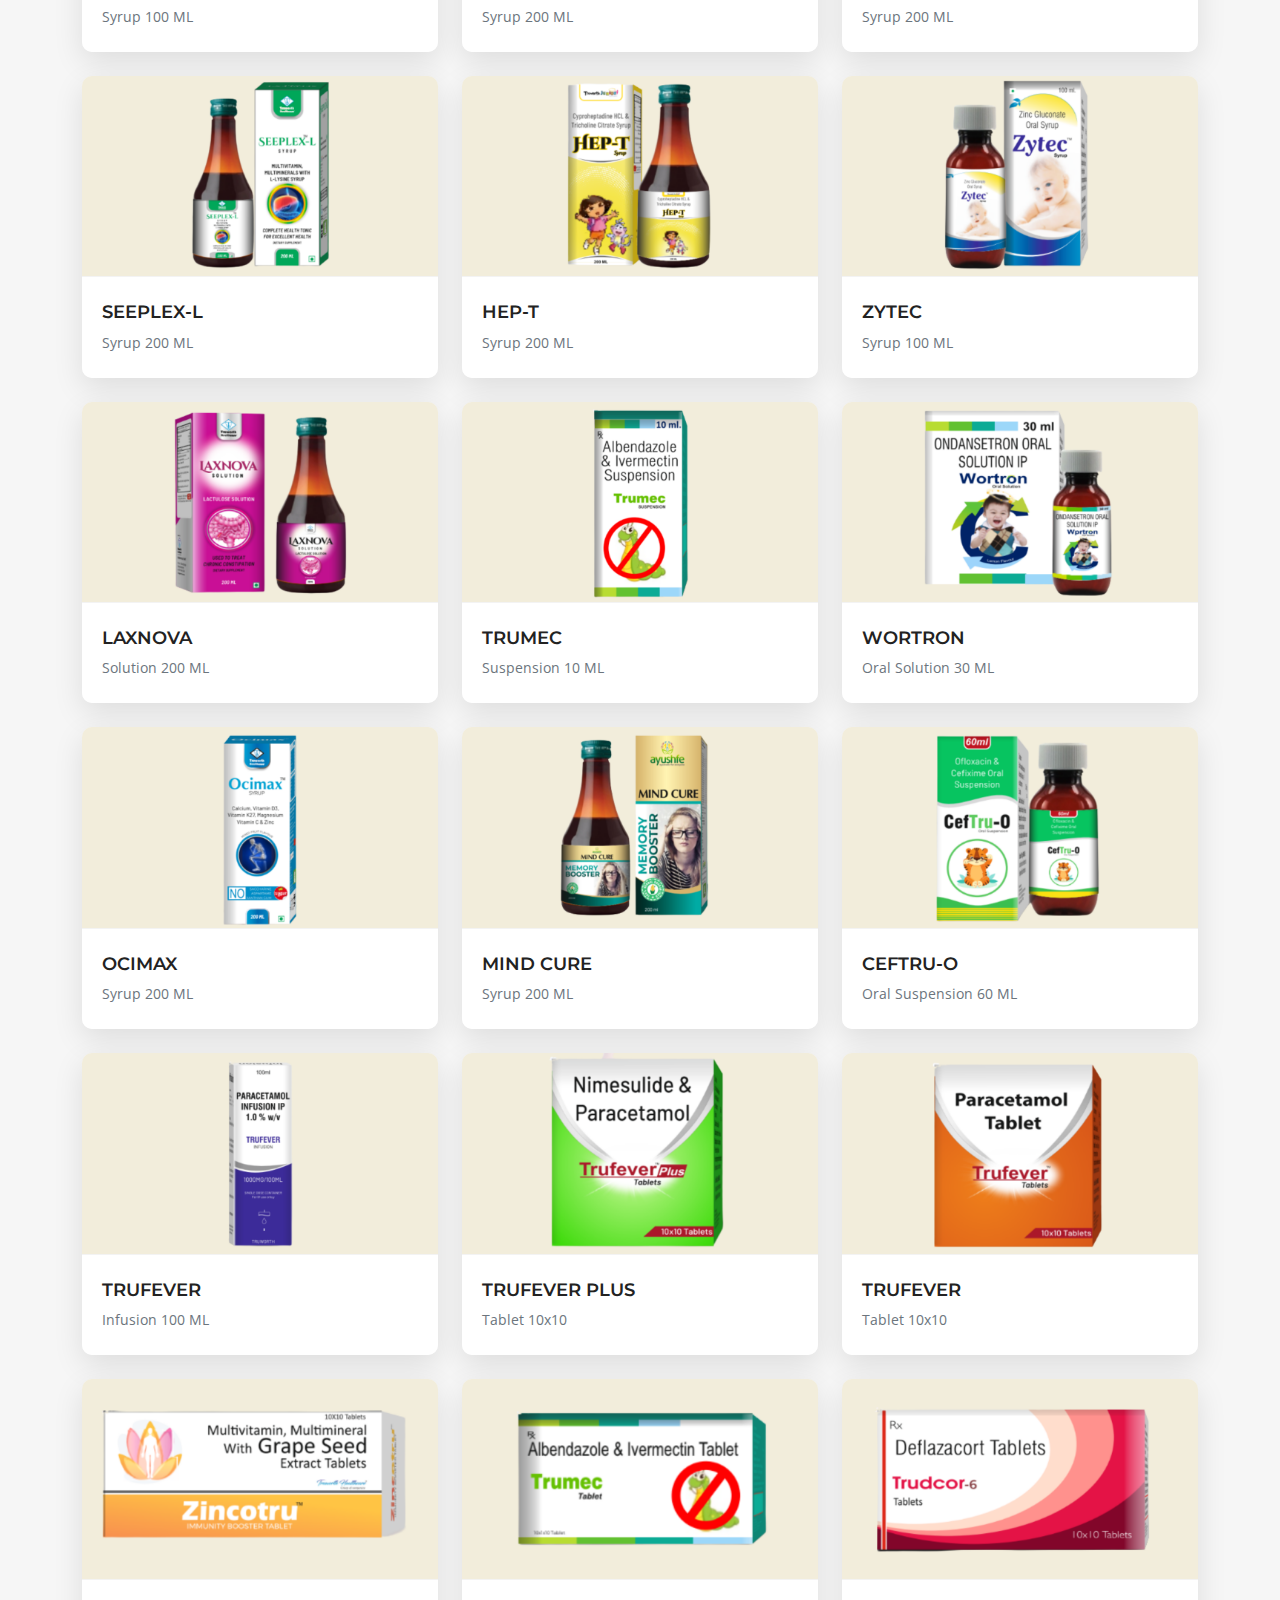
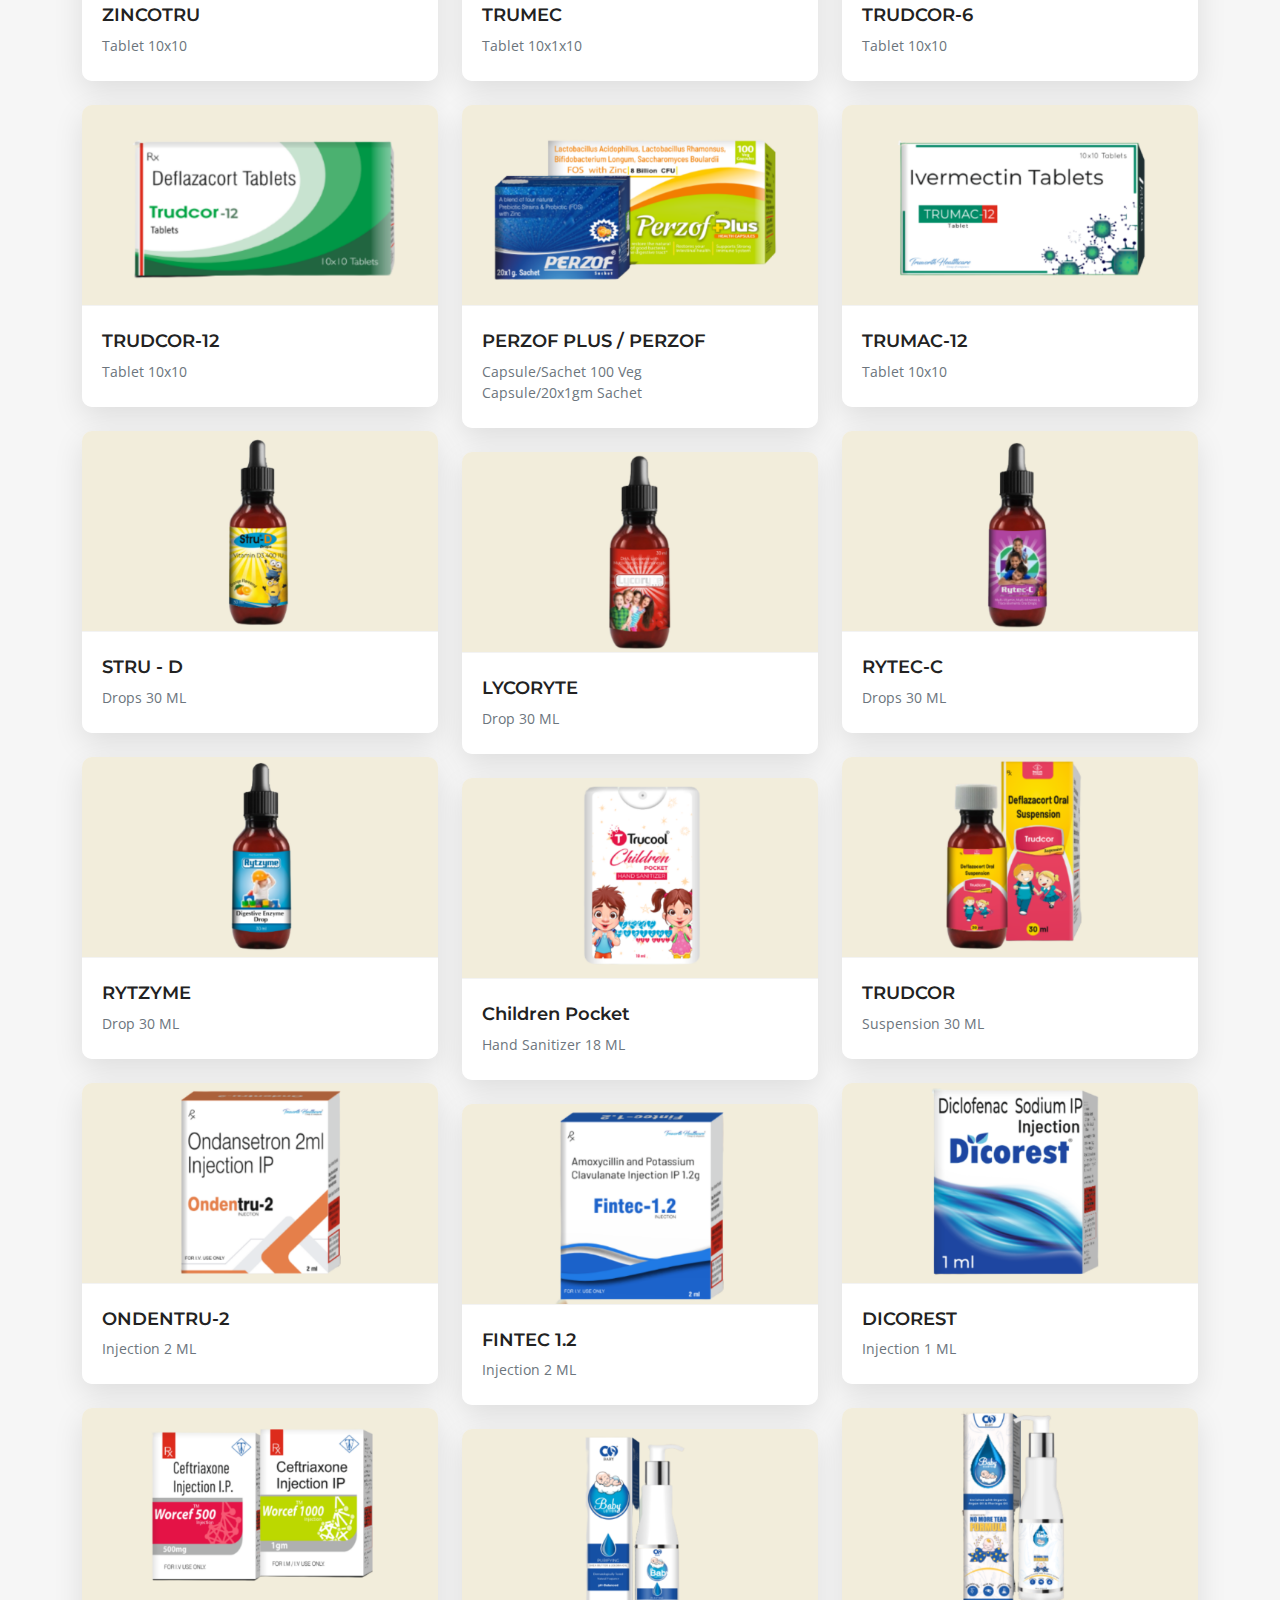
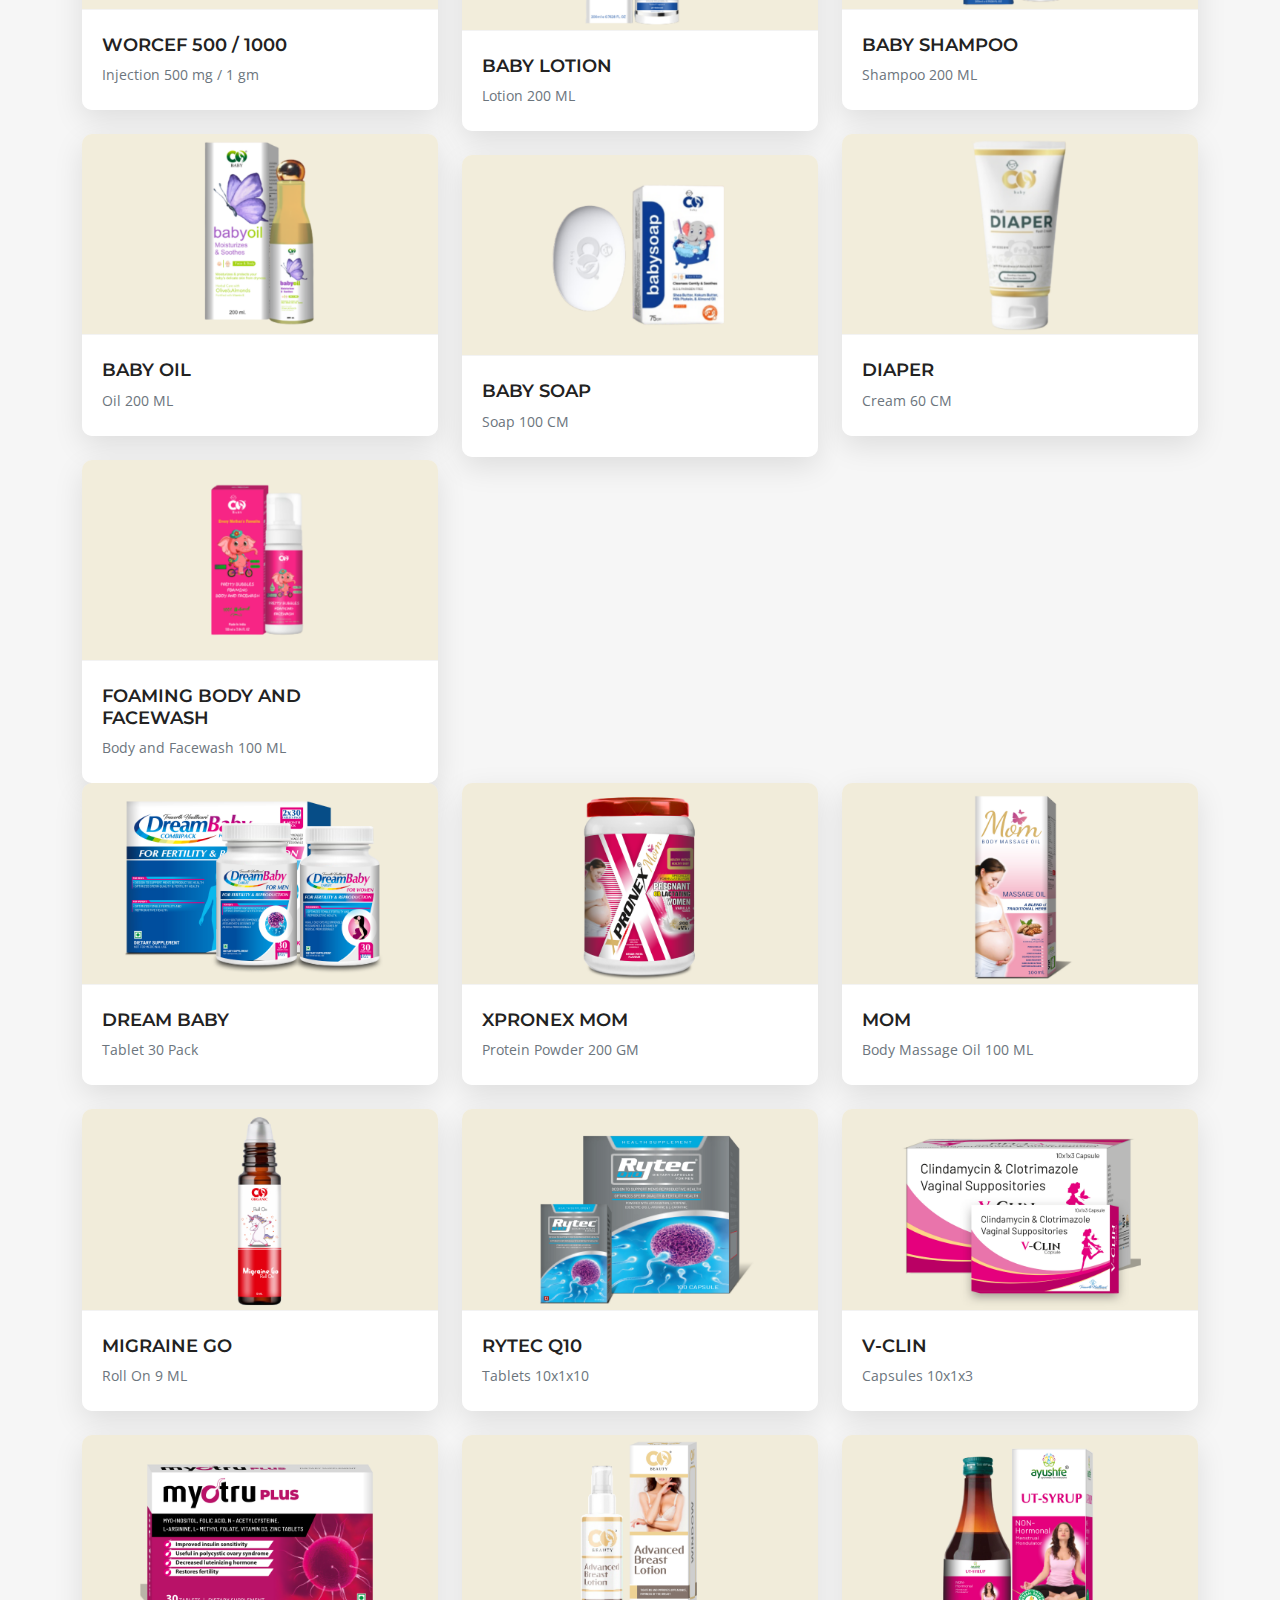
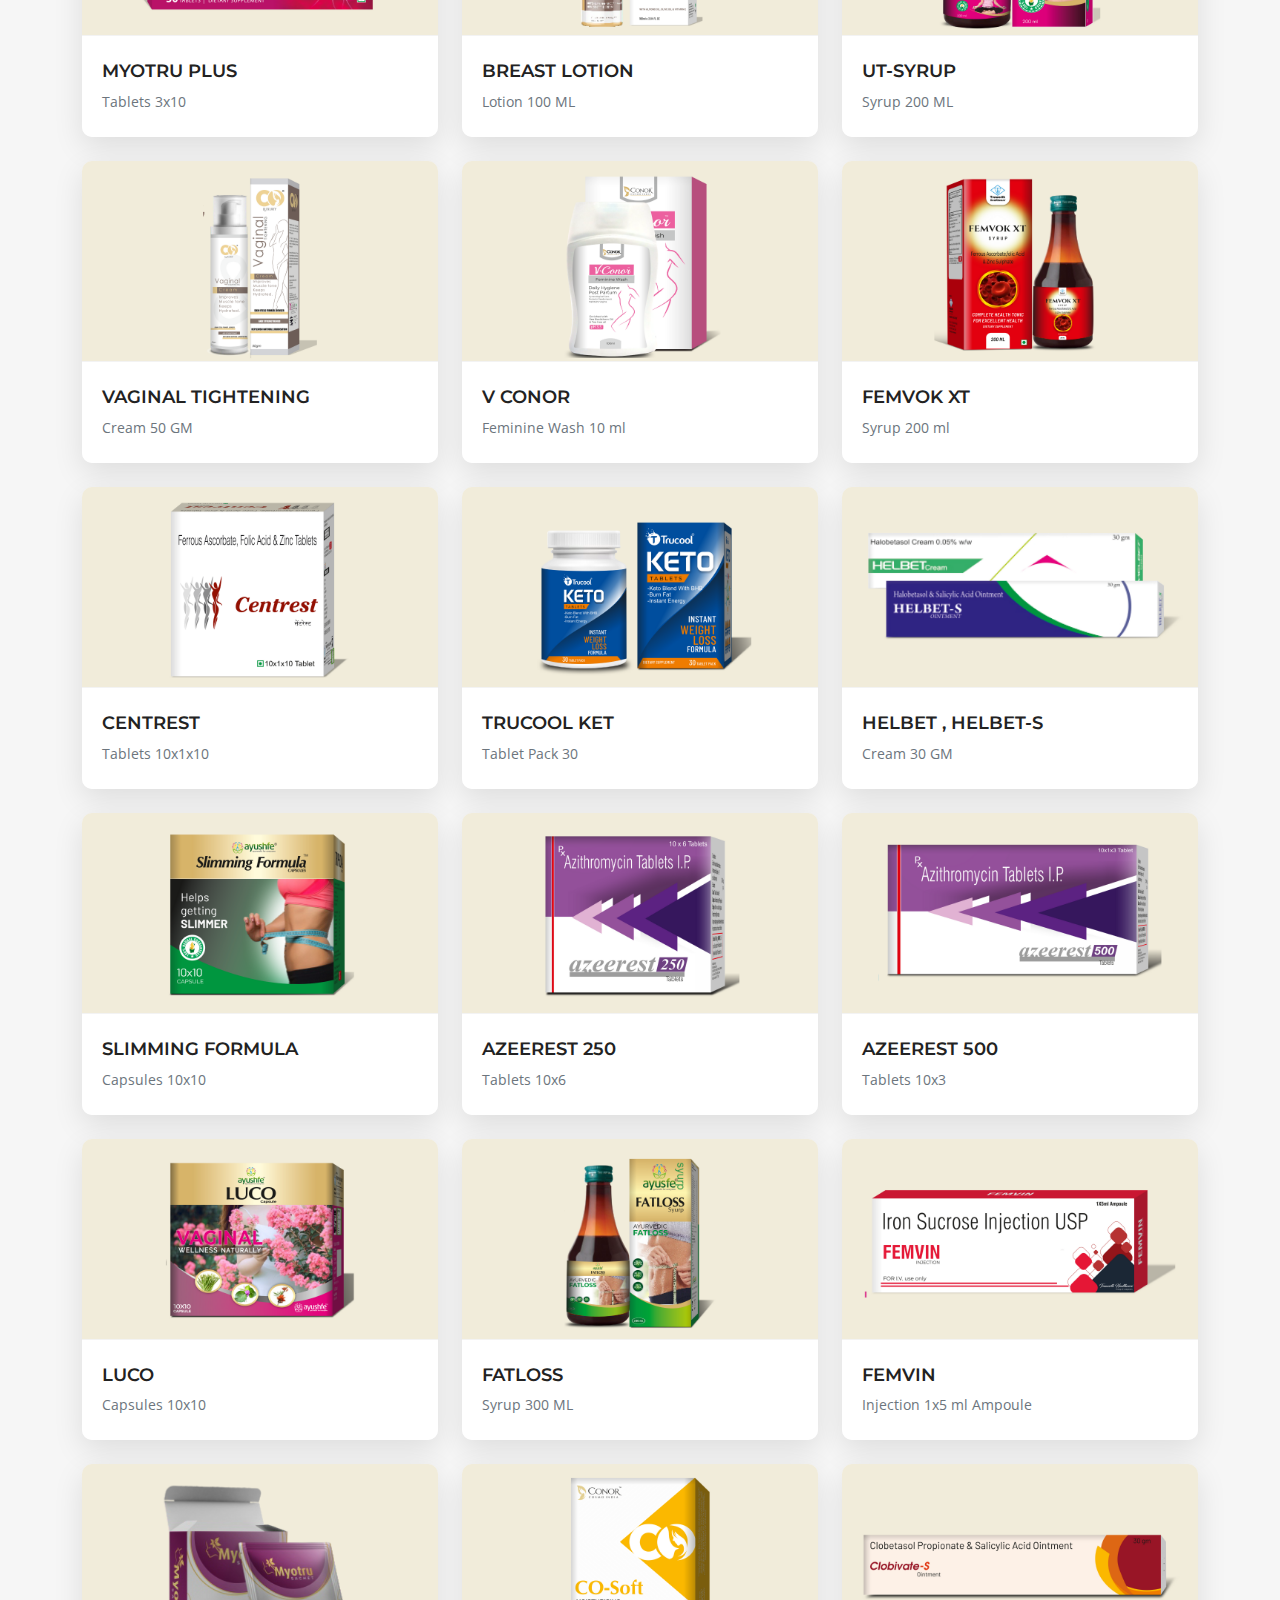
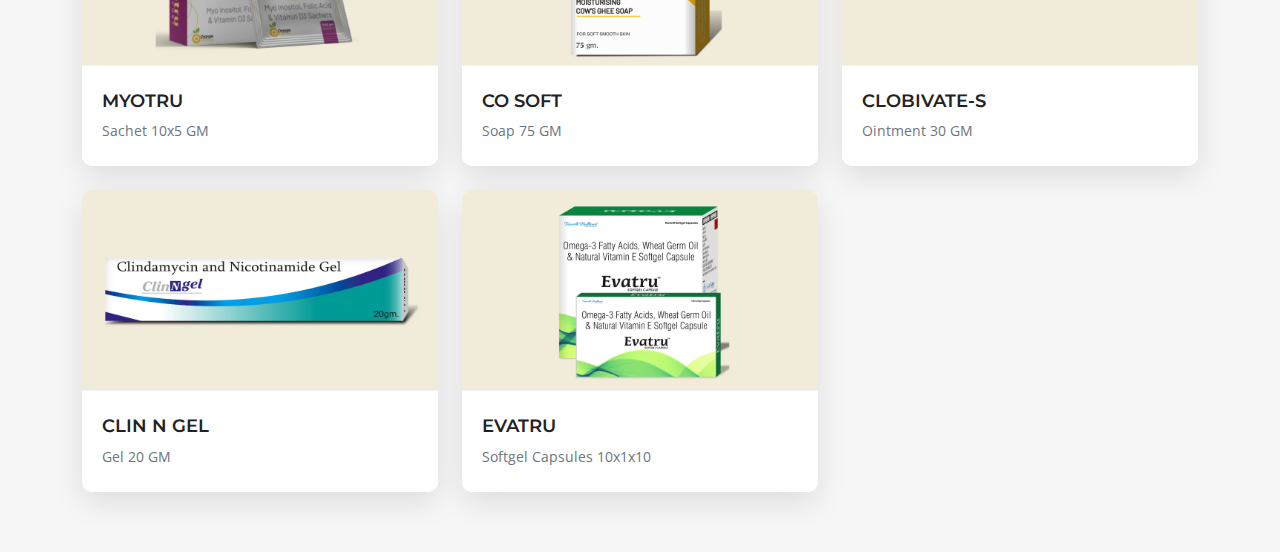
==== commit ae0c3f9d: "New Product Added" ====
--- a/Hilux_products/products.html
+++ b/Hilux_products/products.html
@@ -129,68 +129,63 @@
           <ul class="portfolio-flters">
             <li data-filter="*" class="filter-active">All</li>
             <li data-filter=".filter-TJP">Truworth Junior Products</li>
-            <li data-filter=".filter-app">Ortho Products</li>
+            <li data-filter=".filter-ortho">Ortho Products</li>
             <li data-filter=".filter-babycare">Baby Care Products</li>
+            <li data-filter=".filter-Gaynee">Gaynee Products</li>
 
           </ul>
         </div>
 
         <div class="row gy-4 portfolio-container ">
           <!-- Truworth Junior product 2 starts-->
-          
-          <div class="col-xl-4 col-md-6 portfolio-item filter-TJP">
-            <div class="portfolio-wrap">
-              <a href="assets/img/TJP2/1.png"
-                data-gallery="portfolio-gallery-app" class="glightbox"><img
+
+          <div class="col-xl-4 col-md-6 portfolio-item filter-TJP">
+            <div class="portfolio-wrap">
+              <a href="assets/img/TJP2/1.png" data-gallery="portfolio-gallery-app" class="glightbox"><img
                   src="assets/img/TJP2/1.png" class="img-fluid img-center" alt=""></a>
               <div class="portfolio-info">
                 <h4>AZEEREST</h4>
-                <p>Oral Suspension  15ML</p>
-                <!-- <p>Lorem ipsum, dolor sit amet consectetur</p> -->
-              </div>
-            </div>
-          </div>
-
-          <div class="col-xl-4 col-md-6 portfolio-item filter-TJP">
-            <div class="portfolio-wrap">
-              <a href="assets/img/TJP2/2.png"
-                data-gallery="portfolio-gallery-app" class="glightbox"><img
+                <p>Oral Suspension 15ML</p>
+              </div>
+            </div>
+          </div>
+
+          <div class="col-xl-4 col-md-6 portfolio-item filter-TJP">
+            <div class="portfolio-wrap">
+              <a href="assets/img/TJP2/2.png" data-gallery="portfolio-gallery-app" class="glightbox"><img
                   src="assets/img/TJP2/2.png" class="img-fluid img-center" alt=""></a>
               <div class="portfolio-info">
                 <h4>CEFODAZ KID</h4>
-                <p>Dry Syrup  15ML</p>
-                <!-- <p>Lorem ipsum, dolor sit amet consectetur</p> -->
-              </div>
-            </div>
-          </div>
-          <div class="col-xl-4 col-md-6 portfolio-item filter-TJP">
-            <div class="portfolio-wrap">
-              <a href="assets/img/TJP2/3.png"
-                data-gallery="portfolio-gallery-app" class="glightbox"><img
+                <p>Dry Syrup 15ML</p>
+              </div>
+            </div>
+          </div>
+
+          <div class="col-xl-4 col-md-6 portfolio-item filter-TJP">
+            <div class="portfolio-wrap">
+              <a href="assets/img/TJP2/3.png" data-gallery="portfolio-gallery-app" class="glightbox"><img
                   src="assets/img/TJP2/3.png" class="img-fluid img-center" alt=""></a>
               <div class="portfolio-info">
                 <h4>TRUFEVER</h4>
                 <p>Suspension 250MG</p>
-                <!-- <p>Lorem ipsum, dolor sit amet consectetur</p> -->
-              </div>
-            </div>
-          </div>
-          <div class="col-xl-4 col-md-6 portfolio-item filter-TJP">
-            <div class="portfolio-wrap">
-              <a href="assets/img/TJP2/4.png"
-                data-gallery="portfolio-gallery-app" class="glightbox"><img
+              </div>
+            </div>
+          </div>
+
+          <div class="col-xl-4 col-md-6 portfolio-item filter-TJP">
+            <div class="portfolio-wrap">
+              <a href="assets/img/TJP2/4.png" data-gallery="portfolio-gallery-app" class="glightbox"><img
                   src="assets/img/TJP2/4.png" class="img-fluid img-center" alt=""></a>
               <div class="portfolio-info">
                 <h4>FINTEC KID</h4>
-                <p>Suspension 4 GM / 30 ML  </p>
-                <!-- <p>Lorem ipsum, dolor sit amet consectetur</p> -->
-              </div>
-            </div>
-          </div>
-          <div class="col-xl-4 col-md-6 portfolio-item filter-TJP">
-            <div class="portfolio-wrap">
-              <a href="assets/img/TJP2/5.png"
-                data-gallery="portfolio-gallery-app" class="glightbox"><img
+                <p>Suspension 4 GM / 30 ML </p>
+                <!-- <p>Lorem ipsum, dolor sit amet consectetur</p> -->
+              </div>
+            </div>
+          </div>
+          <div class="col-xl-4 col-md-6 portfolio-item filter-TJP">
+            <div class="portfolio-wrap">
+              <a href="assets/img/TJP2/5.png" data-gallery="portfolio-gallery-app" class="glightbox"><img
                   src="assets/img/TJP2/5.png" class="img-fluid img-center" alt=""></a>
               <div class="portfolio-info">
                 <h4>ORICOF-P</h4>
@@ -201,20 +196,18 @@
           </div>
           <div class="col-xl-4 col-md-6 portfolio-item filter-TJP">
             <div class="portfolio-wrap">
-              <a href="assets/img/TJP2/6.png"
-                data-gallery="portfolio-gallery-app" class="glightbox"><img
+              <a href="assets/img/TJP2/6.png" data-gallery="portfolio-gallery-app" class="glightbox"><img
                   src="assets/img/TJP2/6.png" class="img-fluid img-center" alt=""></a>
               <div class="portfolio-info">
                 <h4>WORCET</h4>
-                <p>Syrup  60 ML</p>
-                <!-- <p>Lorem ipsum, dolor sit amet consectetur</p> -->
-              </div>
-            </div>
-          </div>
-          <div class="col-xl-4 col-md-6 portfolio-item filter-TJP">
-            <div class="portfolio-wrap">
-              <a href="assets/img/TJP2/7.png"
-                data-gallery="portfolio-gallery-app" class="glightbox"><img
+                <p>Syrup 60 ML</p>
+                <!-- <p>Lorem ipsum, dolor sit amet consectetur</p> -->
+              </div>
+            </div>
+          </div>
+          <div class="col-xl-4 col-md-6 portfolio-item filter-TJP">
+            <div class="portfolio-wrap">
+              <a href="assets/img/TJP2/7.png" data-gallery="portfolio-gallery-app" class="glightbox"><img
                   src="assets/img/TJP2/7.png" class="img-fluid img-center" alt=""></a>
               <div class="portfolio-info">
                 <h4>ORICOF JUNIOR</h4>
@@ -225,8 +218,7 @@
           </div>
           <div class="col-xl-4 col-md-6 portfolio-item filter-TJP">
             <div class="portfolio-wrap">
-              <a href="assets/img/TJP2/8.png"
-                data-gallery="portfolio-gallery-app" class="glightbox"><img
+              <a href="assets/img/TJP2/8.png" data-gallery="portfolio-gallery-app" class="glightbox"><img
                   src="assets/img/TJP2/8.png" class="img-fluid img-center" alt=""></a>
               <div class="portfolio-info">
                 <h4>ORICOF-LS</h4>
@@ -237,8 +229,7 @@
           </div>
           <div class="col-xl-4 col-md-6 portfolio-item filter-TJP">
             <div class="portfolio-wrap">
-              <a href="assets/img/TJP2/9.png"
-                data-gallery="portfolio-gallery-app" class="glightbox"><img
+              <a href="assets/img/TJP2/9.png" data-gallery="portfolio-gallery-app" class="glightbox"><img
                   src="assets/img/TJP2/9.png" class="img-fluid img-center" alt=""></a>
               <div class="portfolio-info">
                 <h4>FEMVOK XT</h4>
@@ -249,8 +240,7 @@
           </div>
           <div class="col-xl-4 col-md-6 portfolio-item filter-TJP">
             <div class="portfolio-wrap">
-              <a href="assets/img/TJP2/10.png"
-                data-gallery="portfolio-gallery-app" class="glightbox"><img
+              <a href="assets/img/TJP2/10.png" data-gallery="portfolio-gallery-app" class="glightbox"><img
                   src="assets/img/TJP2/10.png" class="img-fluid img-center" alt=""></a>
               <div class="portfolio-info">
                 <h4>ORICOF-DX</h4>
@@ -261,20 +251,18 @@
           </div>
           <div class="col-xl-4 col-md-6 portfolio-item filter-TJP">
             <div class="portfolio-wrap">
-              <a href="assets/img/TJP2/11.png"
-                data-gallery="portfolio-gallery-app" class="glightbox"><img
+              <a href="assets/img/TJP2/11.png" data-gallery="portfolio-gallery-app" class="glightbox"><img
                   src="assets/img/TJP2/11.png" class="img-fluid img-center" alt=""></a>
               <div class="portfolio-info">
                 <h4>LYCORYT</h4>
-                <p>Syrup 200 ML                </p>
-                <!-- <p>Lorem ipsum, dolor sit amet consectetur</p> -->
-              </div>
-            </div>
-          </div>
-          <div class="col-xl-4 col-md-6 portfolio-item filter-TJP">
-            <div class="portfolio-wrap">
-              <a href="assets/img/TJP2/12.png"
-                data-gallery="portfolio-gallery-app" class="glightbox"><img
+                <p>Syrup 200 ML </p>
+                <!-- <p>Lorem ipsum, dolor sit amet consectetur</p> -->
+              </div>
+            </div>
+          </div>
+          <div class="col-xl-4 col-md-6 portfolio-item filter-TJP">
+            <div class="portfolio-wrap">
+              <a href="assets/img/TJP2/12.png" data-gallery="portfolio-gallery-app" class="glightbox"><img
                   src="assets/img/TJP2/12.png" class="img-fluid img-center" alt=""></a>
               <div class="portfolio-info">
                 <h4>SUCRARYT</h4>
@@ -285,44 +273,40 @@
           </div>
           <div class="col-xl-4 col-md-6 portfolio-item filter-TJP">
             <div class="portfolio-wrap">
-              <a href="assets/img/TJP2/13.png"
-                data-gallery="portfolio-gallery-app" class="glightbox"><img
+              <a href="assets/img/TJP2/13.png" data-gallery="portfolio-gallery-app" class="glightbox"><img
                   src="assets/img/TJP2/13.png" class="img-fluid img-center" alt=""></a>
               <div class="portfolio-info">
                 <h4>SEEPLEX-L</h4>
-                <p>Syrup   200 ML                </p>
-                <!-- <p>Lorem ipsum, dolor sit amet consectetur</p> -->
-              </div>
-            </div>
-          </div>
-          <div class="col-xl-4 col-md-6 portfolio-item filter-TJP">
-            <div class="portfolio-wrap">
-              <a href="assets/img/TJP2/14.png"
-                data-gallery="portfolio-gallery-app" class="glightbox"><img
+                <p>Syrup 200 ML </p>
+                <!-- <p>Lorem ipsum, dolor sit amet consectetur</p> -->
+              </div>
+            </div>
+          </div>
+          <div class="col-xl-4 col-md-6 portfolio-item filter-TJP">
+            <div class="portfolio-wrap">
+              <a href="assets/img/TJP2/14.png" data-gallery="portfolio-gallery-app" class="glightbox"><img
                   src="assets/img/TJP2/14.png" class="img-fluid img-center" alt=""></a>
               <div class="portfolio-info">
                 <h4>HEP-T</h4>
-                <p>Syrup  200 ML</p>
-                <!-- <p>Lorem ipsum, dolor sit amet consectetur</p> -->
-              </div>
-            </div>
-          </div>
-          <div class="col-xl-4 col-md-6 portfolio-item filter-TJP">
-            <div class="portfolio-wrap">
-              <a href="assets/img/TJP2/15.png"
-                data-gallery="portfolio-gallery-app" class="glightbox"><img
+                <p>Syrup 200 ML</p>
+                <!-- <p>Lorem ipsum, dolor sit amet consectetur</p> -->
+              </div>
+            </div>
+          </div>
+          <div class="col-xl-4 col-md-6 portfolio-item filter-TJP">
+            <div class="portfolio-wrap">
+              <a href="assets/img/TJP2/15.png" data-gallery="portfolio-gallery-app" class="glightbox"><img
                   src="assets/img/TJP2/15.png" class="img-fluid img-center" alt=""></a>
               <div class="portfolio-info">
                 <h4>ZYTEC</h4>
-                <p>Syrup  100 ML</p>
-                <!-- <p>Lorem ipsum, dolor sit amet consectetur</p> -->
-              </div>
-            </div>
-          </div>
-          <div class="col-xl-4 col-md-6 portfolio-item filter-TJP">
-            <div class="portfolio-wrap">
-              <a href="assets/img/TJP2/16.png"
-                data-gallery="portfolio-gallery-app" class="glightbox"><img
+                <p>Syrup 100 ML</p>
+                <!-- <p>Lorem ipsum, dolor sit amet consectetur</p> -->
+              </div>
+            </div>
+          </div>
+          <div class="col-xl-4 col-md-6 portfolio-item filter-TJP">
+            <div class="portfolio-wrap">
+              <a href="assets/img/TJP2/16.png" data-gallery="portfolio-gallery-app" class="glightbox"><img
                   src="assets/img/TJP2/16.png" class="img-fluid img-center" alt=""></a>
               <div class="portfolio-info">
                 <h4>LAXNOVA</h4>
@@ -333,8 +317,7 @@
           </div>
           <div class="col-xl-4 col-md-6 portfolio-item filter-TJP">
             <div class="portfolio-wrap">
-              <a href="assets/img/TJP2/17.png"
-                data-gallery="portfolio-gallery-app" class="glightbox"><img
+              <a href="assets/img/TJP2/17.png" data-gallery="portfolio-gallery-app" class="glightbox"><img
                   src="assets/img/TJP2/17.png" class="img-fluid img-center" alt=""></a>
               <div class="portfolio-info">
                 <h4>TRUMEC </h4>
@@ -345,8 +328,7 @@
           </div>
           <div class="col-xl-4 col-md-6 portfolio-item filter-TJP">
             <div class="portfolio-wrap">
-              <a href="assets/img/TJP2/18.png"
-                data-gallery="portfolio-gallery-app" class="glightbox"><img
+              <a href="assets/img/TJP2/18.png" data-gallery="portfolio-gallery-app" class="glightbox"><img
                   src="assets/img/TJP2/18.png" class="img-fluid img-center" alt=""></a>
               <div class="portfolio-info">
                 <h4>WORTRON</h4>
@@ -357,8 +339,7 @@
           </div>
           <div class="col-xl-4 col-md-6 portfolio-item filter-TJP">
             <div class="portfolio-wrap">
-              <a href="assets/img/TJP2/19.png"
-                data-gallery="portfolio-gallery-app" class="glightbox"><img
+              <a href="assets/img/TJP2/19.png" data-gallery="portfolio-gallery-app" class="glightbox"><img
                   src="assets/img/TJP2/19.png" class="img-fluid img-center" alt=""></a>
               <div class="portfolio-info">
                 <h4>OCIMAX</h4>
@@ -369,8 +350,7 @@
           </div>
           <div class="col-xl-4 col-md-6 portfolio-item filter-TJP">
             <div class="portfolio-wrap">
-              <a href="assets/img/TJP2/20.png"
-                data-gallery="portfolio-gallery-app" class="glightbox"><img
+              <a href="assets/img/TJP2/20.png" data-gallery="portfolio-gallery-app" class="glightbox"><img
                   src="assets/img/TJP2/20.png" class="img-fluid img-center" alt=""></a>
               <div class="portfolio-info">
                 <h4>MIND CURE</h4>
@@ -381,8 +361,7 @@
           </div>
           <div class="col-xl-4 col-md-6 portfolio-item filter-TJP">
             <div class="portfolio-wrap">
-              <a href="assets/img/TJP2/21.png"
-                data-gallery="portfolio-gallery-app" class="glightbox"><img
+              <a href="assets/img/TJP2/21.png" data-gallery="portfolio-gallery-app" class="glightbox"><img
                   src="assets/img/TJP2/21.png" class="img-fluid img-center" alt=""></a>
               <div class="portfolio-info">
                 <h4>CEFTRU-O</h4>
@@ -393,8 +372,7 @@
           </div>
           <div class="col-xl-4 col-md-6 portfolio-item filter-TJP">
             <div class="portfolio-wrap">
-              <a href="assets/img/TJP2/22.png"
-                data-gallery="portfolio-gallery-app" class="glightbox"><img
+              <a href="assets/img/TJP2/22.png" data-gallery="portfolio-gallery-app" class="glightbox"><img
                   src="assets/img/TJP2/22.png" class="img-fluid img-center" alt=""></a>
               <div class="portfolio-info">
                 <h4>TRUFEVER</h4>
@@ -405,119 +383,107 @@
           </div>
           <div class="col-xl-4 col-md-6 portfolio-item filter-TJP">
             <div class="portfolio-wrap">
-              <a href="assets/img/TJP2/23.png"
-                data-gallery="portfolio-gallery-app" class="glightbox"><img
+              <a href="assets/img/TJP2/23.png" data-gallery="portfolio-gallery-app" class="glightbox"><img
                   src="assets/img/TJP2/23.png" class="img-fluid img-center" alt=""></a>
               <div class="portfolio-info">
                 <h4>TRUFEVER PLUS</h4>
-                <p>Tablet 10x10 Tablet</p>
-                <!-- <p>Lorem ipsum, dolor sit amet consectetur</p> -->
-              </div>
-            </div>
-          </div>
-
-          <div class="col-xl-4 col-md-6 portfolio-item filter-TJP">
-            <div class="portfolio-wrap">
-              <a href="assets/img/TJP2/24.png"
-                data-gallery="portfolio-gallery-app" class="glightbox"><img
+                <p>Tablet 10x10</p>
+                <!-- <p>Lorem ipsum, dolor sit amet consectetur</p> -->
+              </div>
+            </div>
+          </div>
+
+          <div class="col-xl-4 col-md-6 portfolio-item filter-TJP">
+            <div class="portfolio-wrap">
+              <a href="assets/img/TJP2/24.png" data-gallery="portfolio-gallery-app" class="glightbox"><img
                   src="assets/img/TJP2/24.png" class="img-fluid img-center" alt=""></a>
               <div class="portfolio-info">
                 <h4>TRUFEVER</h4>
-                <p>Tablet 10x10 Tablet</p>
-                <!-- <p>Lorem ipsum, dolor sit amet consectetur</p> -->
-              </div>
-            </div>
-          </div>
-          <div class="col-xl-4 col-md-6 portfolio-item filter-TJP">
-            <div class="portfolio-wrap">
-              <a href="assets/img/TJP2/25.png"
-                data-gallery="portfolio-gallery-app" class="glightbox"><img
+                <p>Tablet 10x10</p>
+                <!-- <p>Lorem ipsum, dolor sit amet consectetur</p> -->
+              </div>
+            </div>
+          </div>
+          <div class="col-xl-4 col-md-6 portfolio-item filter-TJP">
+            <div class="portfolio-wrap">
+              <a href="assets/img/TJP2/25.png" data-gallery="portfolio-gallery-app" class="glightbox"><img
                   src="assets/img/TJP2/25.png" class="img-fluid img-center" alt=""></a>
               <div class="portfolio-info">
                 <h4>ZINCOTRU </h4>
-                <p>Tablet 10x10 Tablet</p>
-                <!-- <p>Lorem ipsum, dolor sit amet consectetur</p> -->
-              </div>
-            </div>
-          </div>
-          <div class="col-xl-4 col-md-6 portfolio-item filter-TJP">
-            <div class="portfolio-wrap">
-              <a href="assets/img/TJP2/26.png"
-                data-gallery="portfolio-gallery-app" class="glightbox"><img
+                <p>Tablet 10x10</p>
+                <!-- <p>Lorem ipsum, dolor sit amet consectetur</p> -->
+              </div>
+            </div>
+          </div>
+          <div class="col-xl-4 col-md-6 portfolio-item filter-TJP">
+            <div class="portfolio-wrap">
+              <a href="assets/img/TJP2/26.png" data-gallery="portfolio-gallery-app" class="glightbox"><img
                   src="assets/img/TJP2/26.png" class="img-fluid img-center" alt=""></a>
               <div class="portfolio-info">
                 <h4>TRUMEC</h4>
-                <p>Tablet 10x1x10 Tablet</p>
-                <!-- <p>Lorem ipsum, dolor sit amet consectetur</p> -->
-              </div>
-            </div>
-          </div>
-          <div class="col-xl-4 col-md-6 portfolio-item filter-TJP">
-            <div class="portfolio-wrap">
-              <a href="assets/img/TJP2/27.png"
-                data-gallery="portfolio-gallery-app" class="glightbox"><img
+                <p>Tablet 10x1x10</p>
+                <!-- <p>Lorem ipsum, dolor sit amet consectetur</p> -->
+              </div>
+            </div>
+          </div>
+          <div class="col-xl-4 col-md-6 portfolio-item filter-TJP">
+            <div class="portfolio-wrap">
+              <a href="assets/img/TJP2/27.png" data-gallery="portfolio-gallery-app" class="glightbox"><img
                   src="assets/img/TJP2/27.png" class="img-fluid img-center" alt=""></a>
               <div class="portfolio-info">
                 <h4>TRUDCOR-6</h4>
-                <p>Tablet 10x10 </p>
-                <!-- <p>Lorem ipsum, dolor sit amet consectetur</p> -->
-              </div>
-            </div>
-          </div>
-          <div class="col-xl-4 col-md-6 portfolio-item filter-TJP">
-            <div class="portfolio-wrap">
-              <a href="assets/img/TJP2/28.png"
-                data-gallery="portfolio-gallery-app" class="glightbox"><img
+                <p>Tablet 10x10</p>
+                <!-- <p>Lorem ipsum, dolor sit amet consectetur</p> -->
+              </div>
+            </div>
+          </div>
+          <div class="col-xl-4 col-md-6 portfolio-item filter-TJP">
+            <div class="portfolio-wrap">
+              <a href="assets/img/TJP2/28.png" data-gallery="portfolio-gallery-app" class="glightbox"><img
                   src="assets/img/TJP2/28.png" class="img-fluid img-center" alt=""></a>
               <div class="portfolio-info">
                 <h4>TRUDCOR-12</h4>
-                <p>Tablet 10x10 </p>
-                <!-- <p>Lorem ipsum, dolor sit amet consectetur</p> -->
-              </div>
-            </div>
-          </div>
-          <div class="col-xl-4 col-md-6 portfolio-item filter-TJP">
-            <div class="portfolio-wrap">
-              <a href="assets/img/TJP2/29.png"
-                data-gallery="portfolio-gallery-app" class="glightbox"><img
+                <p>Tablet 10x10</p>
+                <!-- <p>Lorem ipsum, dolor sit amet consectetur</p> -->
+              </div>
+            </div>
+          </div>
+          <div class="col-xl-4 col-md-6 portfolio-item filter-TJP">
+            <div class="portfolio-wrap">
+              <a href="assets/img/TJP2/29.png" data-gallery="portfolio-gallery-app" class="glightbox"><img
                   src="assets/img/TJP2/29.png" class="img-fluid img-center" alt=""></a>
               <div class="portfolio-info">
                 <h4>PERZOF PLUS / PERZOF</h4>
-                <p>Capsule / Sachet  100 Veg Capsule / 20x1 gm Sachet
-                </p>
-                <!-- <p>Lorem ipsum, dolor sit amet consectetur</p> -->
-              </div>
-            </div>
-          </div>
-          <div class="col-xl-4 col-md-6 portfolio-item filter-TJP">
-            <div class="portfolio-wrap">
-              <a href="assets/img/TJP2/30.png"
-                data-gallery="portfolio-gallery-app" class="glightbox"><img
+                <p>Capsule/Sachet 100 Veg Capsule/20x1gm Sachet</p>
+                <!-- <p>Lorem ipsum, dolor sit amet consectetur</p> -->
+              </div>
+            </div>
+          </div>
+          <div class="col-xl-4 col-md-6 portfolio-item filter-TJP">
+            <div class="portfolio-wrap">
+              <a href="assets/img/TJP2/30.png" data-gallery="portfolio-gallery-app" class="glightbox"><img
                   src="assets/img/TJP2/30.png" class="img-fluid img-center" alt=""></a>
               <div class="portfolio-info">
                 <h4>TRUMAC-12</h4>
-                <p>Tablet 10x10 Tablet
-                </p>
-                <!-- <p>Lorem ipsum, dolor sit amet consectetur</p> -->
-              </div>
-            </div>
-          </div>
-          <div class="col-xl-4 col-md-6 portfolio-item filter-TJP">
-            <div class="portfolio-wrap">
-              <a href="assets/img/TJP2/31.png"
-                data-gallery="portfolio-gallery-app" class="glightbox"><img
+                <p>Tablet 10x10</p>
+                <!-- <p>Lorem ipsum, dolor sit amet consectetur</p> -->
+              </div>
+            </div>
+          </div>
+          <div class="col-xl-4 col-md-6 portfolio-item filter-TJP">
+            <div class="portfolio-wrap">
+              <a href="assets/img/TJP2/31.png" data-gallery="portfolio-gallery-app" class="glightbox"><img
                   src="assets/img/TJP2/31.png" class="img-fluid img-center" alt=""></a>
               <div class="portfolio-info">
                 <h4>STRU - D</h4>
-                <p>Drops  30 ML</p>
-                <!-- <p>Lorem ipsum, dolor sit amet consectetur</p> -->
-              </div>
-            </div>
-          </div>
-          <div class="col-xl-4 col-md-6 portfolio-item filter-TJP">
-            <div class="portfolio-wrap">
-              <a href="assets/img/TJP2/32.png"
-                data-gallery="portfolio-gallery-app" class="glightbox"><img
+                <p>Drops 30 ML</p>
+                <!-- <p>Lorem ipsum, dolor sit amet consectetur</p> -->
+              </div>
+            </div>
+          </div>
+          <div class="col-xl-4 col-md-6 portfolio-item filter-TJP">
+            <div class="portfolio-wrap">
+              <a href="assets/img/TJP2/32.png" data-gallery="portfolio-gallery-app" class="glightbox"><img
                   src="assets/img/TJP2/32.png" class="img-fluid img-center" alt=""></a>
               <div class="portfolio-info">
                 <h4>RYTEC-C</h4>
@@ -528,8 +494,7 @@
           </div>
           <div class="col-xl-4 col-md-6 portfolio-item filter-TJP">
             <div class="portfolio-wrap">
-              <a href="assets/img/TJP2/33.png"
-                data-gallery="portfolio-gallery-app" class="glightbox"><img
+              <a href="assets/img/TJP2/33.png" data-gallery="portfolio-gallery-app" class="glightbox"><img
                   src="assets/img/TJP2/33.png" class="img-fluid img-center" alt=""></a>
               <div class="portfolio-info">
                 <h4>LYCORYTE</h4>
@@ -540,8 +505,7 @@
           </div>
           <div class="col-xl-4 col-md-6 portfolio-item filter-TJP">
             <div class="portfolio-wrap">
-              <a href="assets/img/TJP2/34.png"
-                data-gallery="portfolio-gallery-app" class="glightbox"><img
+              <a href="assets/img/TJP2/34.png" data-gallery="portfolio-gallery-app" class="glightbox"><img
                   src="assets/img/TJP2/34.png" class="img-fluid img-center" alt=""></a>
               <div class="portfolio-info">
                 <h4>RYTZYME</h4>
@@ -552,8 +516,7 @@
           </div>
           <div class="col-xl-4 col-md-6 portfolio-item filter-TJP">
             <div class="portfolio-wrap">
-              <a href="assets/img/TJP2/35.png"
-                data-gallery="portfolio-gallery-app" class="glightbox"><img
+              <a href="assets/img/TJP2/35.png" data-gallery="portfolio-gallery-app" class="glightbox"><img
                   src="assets/img/TJP2/35.png" class="img-fluid img-center" alt=""></a>
               <div class="portfolio-info">
                 <h4>TRUDCOR</h4>
@@ -564,20 +527,18 @@
           </div>
           <div class="col-xl-4 col-md-6 portfolio-item filter-TJP">
             <div class="portfolio-wrap">
-              <a href="assets/img/TJP2/36.png"
-                data-gallery="portfolio-gallery-app" class="glightbox"><img
+              <a href="assets/img/TJP2/36.png" data-gallery="portfolio-gallery-app" class="glightbox"><img
                   src="assets/img/TJP2/36.png" class="img-fluid img-center" alt=""></a>
               <div class="portfolio-info">
                 <h4>Children Pocket</h4>
-                <p>Hand Sanitizer  18 ML</p>
-                <!-- <p>Lorem ipsum, dolor sit amet consectetur</p> -->
-              </div>
-            </div>
-          </div>
-          <div class="col-xl-4 col-md-6 portfolio-item filter-TJP">
-            <div class="portfolio-wrap">
-              <a href="assets/img/TJP2/37.png"
-                data-gallery="portfolio-gallery-app" class="glightbox"><img
+                <p>Hand Sanitizer 18 ML</p>
+                <!-- <p>Lorem ipsum, dolor sit amet consectetur</p> -->
+              </div>
+            </div>
+          </div>
+          <div class="col-xl-4 col-md-6 portfolio-item filter-TJP">
+            <div class="portfolio-wrap">
+              <a href="assets/img/TJP2/37.png" data-gallery="portfolio-gallery-app" class="glightbox"><img
                   src="assets/img/TJP2/37.png" class="img-fluid img-center" alt=""></a>
               <div class="portfolio-info">
                 <h4>ONDENTRU-2</h4>
@@ -588,20 +549,18 @@
           </div>
           <div class="col-xl-4 col-md-6 portfolio-item filter-TJP">
             <div class="portfolio-wrap">
-              <a href="assets/img/TJP2/38.png"
-                data-gallery="portfolio-gallery-app" class="glightbox"><img
+              <a href="assets/img/TJP2/38.png" data-gallery="portfolio-gallery-app" class="glightbox"><img
                   src="assets/img/TJP2/38.png" class="img-fluid img-center" alt=""></a>
               <div class="portfolio-info">
                 <h4>DICOREST</h4>
-                <p>Injection  1 ML</p>
-                <!-- <p>Lorem ipsum, dolor sit amet consectetur</p> -->
-              </div>
-            </div>
-          </div>
-          <div class="col-xl-4 col-md-6 portfolio-item filter-TJP">
-            <div class="portfolio-wrap">
-              <a href="assets/img/TJP2/39.png"
-                data-gallery="portfolio-gallery-app" class="glightbox"><img
+                <p>Injection 1 ML</p>
+                <!-- <p>Lorem ipsum, dolor sit amet consectetur</p> -->
+              </div>
+            </div>
+          </div>
+          <div class="col-xl-4 col-md-6 portfolio-item filter-TJP">
+            <div class="portfolio-wrap">
+              <a href="assets/img/TJP2/39.png" data-gallery="portfolio-gallery-app" class="glightbox"><img
                   src="assets/img/TJP2/39.png" class="img-fluid img-center" alt=""></a>
               <div class="portfolio-info">
                 <h4>FINTEC 1.2</h4>
@@ -612,8 +571,7 @@
           </div>
           <div class="col-xl-4 col-md-6 portfolio-item filter-TJP">
             <div class="portfolio-wrap">
-              <a href="assets/img/TJP2/40.png"
-                data-gallery="portfolio-gallery-app" class="glightbox"><img
+              <a href="assets/img/TJP2/40.png" data-gallery="portfolio-gallery-app" class="glightbox"><img
                   src="assets/img/TJP2/40.png" class="img-fluid img-center" alt=""></a>
               <div class="portfolio-info">
                 <h4>WORCEF 500 / 1000</h4>
@@ -624,8 +582,7 @@
           </div>
           <div class="col-xl-4 col-md-6 portfolio-item filter-TJP">
             <div class="portfolio-wrap">
-              <a href="assets/img/TJP2/41.png"
-                data-gallery="portfolio-gallery-app" class="glightbox"><img
+              <a href="assets/img/TJP2/41.png" data-gallery="portfolio-gallery-app" class="glightbox"><img
                   src="assets/img/TJP2/41.png" class="img-fluid img-center" alt=""></a>
               <div class="portfolio-info">
                 <h4>BABY SHAMPOO</h4>
@@ -636,11 +593,10 @@
           </div>
           <div class="col-xl-4 col-md-6 portfolio-item filter-TJP">
             <div class="portfolio-wrap">
-              <a href="assets/img/TJP2/42.png"
-                data-gallery="portfolio-gallery-app" class="glightbox"><img
+              <a href="assets/img/TJP2/42.png" data-gallery="portfolio-gallery-app" class="glightbox"><img
                   src="assets/img/TJP2/42.png" class="img-fluid img-center" alt=""></a>
               <div class="portfolio-info">
-                <h4>BABY LOTION                </h4>
+                <h4>BABY LOTION </h4>
                 <p>Lotion 200 ML </p>
                 <!-- <p>Lorem ipsum, dolor sit amet consectetur</p> -->
               </div>
@@ -648,20 +604,18 @@
           </div>
           <div class="col-xl-4 col-md-6 portfolio-item filter-TJP">
             <div class="portfolio-wrap">
-              <a href="assets/img/TJP2/43.png"
-                data-gallery="portfolio-gallery-app" class="glightbox"><img
+              <a href="assets/img/TJP2/43.png" data-gallery="portfolio-gallery-app" class="glightbox"><img
                   src="assets/img/TJP2/43.png" class="img-fluid img-center" alt=""></a>
               <div class="portfolio-info">
                 <h4>BABY OIL</h4>
-                <p>Oil  200 ML</p>
-                <!-- <p>Lorem ipsum, dolor sit amet consectetur</p> -->
-              </div>
-            </div>
-          </div>
-          <div class="col-xl-4 col-md-6 portfolio-item filter-TJP">
-            <div class="portfolio-wrap">
-              <a href="assets/img/TJP2/44.png"
-                data-gallery="portfolio-gallery-app" class="glightbox"><img
+                <p>Oil 200 ML</p>
+                <!-- <p>Lorem ipsum, dolor sit amet consectetur</p> -->
+              </div>
+            </div>
+          </div>
+          <div class="col-xl-4 col-md-6 portfolio-item filter-TJP">
+            <div class="portfolio-wrap">
+              <a href="assets/img/TJP2/44.png" data-gallery="portfolio-gallery-app" class="glightbox"><img
                   src="assets/img/TJP2/44.png" class="img-fluid img-center" alt=""></a>
               <div class="portfolio-info">
                 <h4>DIAPER</h4>
@@ -670,33 +624,330 @@
               </div>
             </div>
           </div>
-          <div class="col-xl-4 col-md-6 portfolio-item filter-TJP">
-            <div class="portfolio-wrap">
-              <a href="assets/img/TJP2/45.png"
-                data-gallery="portfolio-gallery-app" class="glightbox"><img
+
+          <div class="col-xl-4 col-md-6 portfolio-item filter-TJP">
+            <div class="portfolio-wrap">
+              <a href="assets/img/TJP2/45.png" data-gallery="portfolio-gallery-app" class="glightbox"><img
                   src="assets/img/TJP2/45.png" class="img-fluid img-center" alt=""></a>
               <div class="portfolio-info">
                 <h4>BABY SOAP</h4>
                 <p>Soap 100 CM</p>
-              </div>
-                <!-- <p>Lorem ipsum, dolor sit amet consectetur</p> -->
-              </div>
-            </div>
-          </div>
-          <div class="col-xl-4 col-md-6 portfolio-item filter-TJP">
-            <div class="portfolio-wrap">
-              <a href="assets/img/TJP2/46.png"
-                data-gallery="portfolio-gallery-app" class="glightbox"><img
+
+                <!-- <p>Lorem ipsum, dolor sit amet consectetur</p> -->
+              </div>
+            </div>
+          </div>
+
+          <div class="col-xl-4 col-md-6 portfolio-item filter-TJP">
+            <div class="portfolio-wrap">
+              <a href="assets/img/TJP2/46.png" data-gallery="portfolio-gallery-app" class="glightbox"><img
                   src="assets/img/TJP2/46.png" class="img-fluid img-center" alt=""></a>
               <div class="portfolio-info">
                 <h4>FOAMING BODY AND FACEWASH</h4>
-                <p>Body and Facewash 100 ML                </p>
+                <p>Body and Facewash 100 ML </p>
                 <!-- <p>Lorem ipsum, dolor sit amet consectetur</p> -->
               </div>
             </div>
           </div>
 
           <!--Truworth Junior product 2 starts END-->
+        </div>
+
+        <!-- Gayene Product Starts -->
+
+        <div class="row gy-4 portfolio-container ">
+
+          <div class="col-xl-4 col-md-6 portfolio-item filter-Gaynee">
+            <div class="portfolio-wrap">
+              <a href="assets/img/GR/1.png" data-gallery="portfolio-gallery-app" class="glightbox"><img
+                  src="assets/img/GR/1.png" class="img-fluid img-center" alt=""></a>
+              <div class="portfolio-info">
+                <h4>DREAM BABY</h4>
+                <p>Tablet 30 Pack </p>
+                <!-- <p>Lorem ipsum, dolor sit amet consectetur</p> -->
+              </div>
+            </div>
+          </div>
+
+
+          <div class="col-xl-4 col-md-6 portfolio-item filter-Gaynee">
+            <div class="portfolio-wrap">
+              <a href="assets/img/GR/2.png" data-gallery="portfolio-gallery-app" class="glightbox"><img
+                  src="assets/img/GR/2.png" class="img-fluid img-center" alt=""></a>
+              <div class="portfolio-info">
+                <h4>XPRONEX MOM</h4>
+                <p>Protein Powder 200 GM </p>
+                <!-- <p>Lorem ipsum, dolor sit amet consectetur</p> -->
+              </div>
+            </div>
+          </div>
+
+
+          <div class="col-xl-4 col-md-6 portfolio-item filter-Gaynee">
+            <div class="portfolio-wrap">
+              <a href="assets/img/GR/3.png" data-gallery="portfolio-gallery-app" class="glightbox"><img
+                  src="assets/img/GR/3.png" class="img-fluid img-center" alt=""></a>
+              <div class="portfolio-info">
+                <h4>MOM</h4>
+                <p>Body Massage Oil 100 ML</p>
+                <!-- <p>Lorem ipsum, dolor sit amet consectetur</p> -->
+              </div>
+            </div>
+          </div>
+          <div class="col-xl-4 col-md-6 portfolio-item filter-Gaynee">
+            <div class="portfolio-wrap">
+              <a href="assets/img/GR/4.png" data-gallery="portfolio-gallery-app" class="glightbox"><img
+                  src="assets/img/GR/4.png" class="img-fluid img-center" alt=""></a>
+              <div class="portfolio-info">
+                <h4>MIGRAINE GO</h4>
+                <p>Roll On 9 ML</p>
+                <!-- <p>Lorem ipsum, dolor sit amet consectetur</p> -->
+              </div>
+            </div>
+          </div>
+          <div class="col-xl-4 col-md-6 portfolio-item filter-Gaynee">
+            <div class="portfolio-wrap">
+              <a href="assets/img/GR/5.png" data-gallery="portfolio-gallery-app" class="glightbox"><img
+                  src="assets/img/GR/5.png" class="img-fluid img-center" alt=""></a>
+              <div class="portfolio-info">
+                <h4>RYTEC Q10</h4>
+                <p>Tablets 10x1x10 </p>
+                <!-- <p>Lorem ipsum, dolor sit amet consectetur</p> -->
+              </div>
+            </div>
+          </div>
+          <div class="col-xl-4 col-md-6 portfolio-item filter-Gaynee">
+            <div class="portfolio-wrap">
+              <a href="assets/img/GR/6.png" data-gallery="portfolio-gallery-app" class="glightbox"><img
+                  src="assets/img/GR/6.png" class="img-fluid img-center" alt=""></a>
+              <div class="portfolio-info">
+                <h4>V-CLIN </h4>
+                <p>Capsules 10x1x3 </p>
+                <!-- <p>Lorem ipsum, dolor sit amet consectetur</p> -->
+              </div>
+            </div>
+          </div>
+          <div class="col-xl-4 col-md-6 portfolio-item filter-Gaynee">
+            <div class="portfolio-wrap">
+              <a href="assets/img/GR/7.png" data-gallery="portfolio-gallery-app" class="glightbox"><img
+                  src="assets/img/GR/7.png" class="img-fluid img-center" alt=""></a>
+              <div class="portfolio-info">
+                <h4>MYOTRU PLUS</h4>
+                <p>Tablets 3x10 </p>
+                <!-- <p>Lorem ipsum, dolor sit amet consectetur</p> -->
+              </div>
+            </div>
+          </div>
+          <div class="col-xl-4 col-md-6 portfolio-item filter-Gaynee">
+            <div class="portfolio-wrap">
+              <a href="assets/img/GR/8.png" data-gallery="portfolio-gallery-app" class="glightbox"><img
+                  src="assets/img/GR/8.png" class="img-fluid img-center" alt=""></a>
+              <div class="portfolio-info">
+                <h4>BREAST LOTION</h4>
+                <p>Lotion 100 ML </p>
+                <!-- <p>Lorem ipsum, dolor sit amet consectetur</p> -->
+              </div>
+            </div>
+          </div>
+          <div class="col-xl-4 col-md-6 portfolio-item filter-Gaynee">
+            <div class="portfolio-wrap">
+              <a href="assets/img/GR/9.png" data-gallery="portfolio-gallery-app" class="glightbox"><img
+                  src="assets/img/GR/9.png" class="img-fluid img-center" alt=""></a>
+              <div class="portfolio-info">
+                <h4>UT-SYRUP</h4>
+                <p>Syrup 200 ML </p>
+                <!-- <p>Lorem ipsum, dolor sit amet consectetur</p> -->
+              </div>
+            </div>
+          </div>
+          <div class="col-xl-4 col-md-6 portfolio-item filter-Gaynee">
+            <div class="portfolio-wrap">
+              <a href="assets/img/GR/10.png" data-gallery="portfolio-gallery-app" class="glightbox"><img
+                  src="assets/img/GR/10.png" class="img-fluid img-center" alt=""></a>
+              <div class="portfolio-info">
+                <h4>VAGINAL TIGHTENING </h4>
+                <p>Cream 50 GM </p>
+                <!-- <p>Lorem ipsum, dolor sit amet consectetur</p> -->
+              </div>
+            </div>
+          </div>
+          <div class="col-xl-4 col-md-6 portfolio-item filter-Gaynee">
+            <div class="portfolio-wrap">
+              <a href="assets/img/GR/11.png" data-gallery="portfolio-gallery-app" class="glightbox"><img
+                  src="assets/img/GR/11.png" class="img-fluid img-center" alt=""></a>
+              <div class="portfolio-info">
+                <h4>V CONOR</h4>
+                <p>Feminine Wash 10 ml </p>
+                <!-- <p>Lorem ipsum, dolor sit amet consectetur</p> -->
+              </div>
+            </div>
+          </div>
+          <div class="col-xl-4 col-md-6 portfolio-item filter-Gaynee">
+            <div class="portfolio-wrap">
+              <a href="assets/img/GR/12.png" data-gallery="portfolio-gallery-app" class="glightbox"><img
+                  src="assets/img/GR/12.png" class="img-fluid img-center" alt=""></a>
+              <div class="portfolio-info">
+                <h4>FEMVOK XT</h4>
+                <p>Syrup 200 ml </p>
+                <!-- <p>Lorem ipsum, dolor sit amet consectetur</p> -->
+              </div>
+            </div>
+          </div>
+          <div class="col-xl-4 col-md-6 portfolio-item filter-Gaynee">
+            <div class="portfolio-wrap">
+              <a href="assets/img/GR/13.png" data-gallery="portfolio-gallery-app" class="glightbox"><img
+                  src="assets/img/GR/13.png" class="img-fluid img-center" alt=""></a>
+              <div class="portfolio-info">
+                <h4>CENTREST</h4>
+                <p>Tablets 10x1x10 </p>
+                <!-- <p>Lorem ipsum, dolor sit amet consectetur</p> -->
+              </div>
+            </div>
+          </div>
+          <div class="col-xl-4 col-md-6 portfolio-item filter-Gaynee">
+            <div class="portfolio-wrap">
+              <a href="assets/img/GR/14.png" data-gallery="portfolio-gallery-app" class="glightbox"><img
+                  src="assets/img/GR/14.png" class="img-fluid img-center" alt=""></a>
+              <div class="portfolio-info">
+                <h4>TRUCOOL KET</h4>
+                <p>Tablet Pack 30 </p>
+                <!-- <p>Lorem ipsum, dolor sit amet consectetur</p> -->
+              </div>
+            </div>
+          </div>
+          <div class="col-xl-4 col-md-6 portfolio-item filter-Gaynee">
+            <div class="portfolio-wrap">
+              <a href="assets/img/GR/15.png" data-gallery="portfolio-gallery-app" class="glightbox"><img
+                  src="assets/img/GR/15.png" class="img-fluid img-center" alt=""></a>
+              <div class="portfolio-info">
+                <h4>HELBET , HELBET-S</h4>
+                <p>Cream 30 GM </p>
+                <!-- <p>Lorem ipsum, dolor sit amet consectetur</p> -->
+              </div>
+            </div>
+          </div>
+          <div class="col-xl-4 col-md-6 portfolio-item filter-Gaynee">
+            <div class="portfolio-wrap">
+              <a href="assets/img/GR/16.png" data-gallery="portfolio-gallery-app" class="glightbox"><img
+                  src="assets/img/GR/16.png" class="img-fluid img-center" alt=""></a>
+              <div class="portfolio-info">
+                <h4>SLIMMING FORMULA</h4>
+                <p>Capsules 10x10  </p>
+                <!-- <p>Lorem ipsum, dolor sit amet consectetur</p> -->
+              </div>
+            </div>
+          </div>
+          <div class="col-xl-4 col-md-6 portfolio-item filter-Gaynee">
+            <div class="portfolio-wrap">
+              <a href="assets/img/GR/17.png" data-gallery="portfolio-gallery-app" class="glightbox"><img
+                  src="assets/img/GR/17.png" class="img-fluid img-center" alt=""></a>
+              <div class="portfolio-info">
+                <h4>AZEEREST 250</h4>
+                <p>Tablets 10x6 </p>
+                <!-- <p>Lorem ipsum, dolor sit amet consectetur</p> -->
+              </div>
+            </div>
+          </div>
+          <div class="col-xl-4 col-md-6 portfolio-item filter-Gaynee">
+            <div class="portfolio-wrap">
+              <a href="assets/img/GR/18.png" data-gallery="portfolio-gallery-app" class="glightbox"><img
+                  src="assets/img/GR/18.png" class="img-fluid img-center" alt=""></a>
+              <div class="portfolio-info">
+                <h4>AZEEREST 500</h4>
+                <p>Tablets 10x3  </p>
+                <!-- <p>Lorem ipsum, dolor sit amet consectetur</p> -->
+              </div>
+            </div>
+          </div>
+          <div class="col-xl-4 col-md-6 portfolio-item filter-Gaynee">
+            <div class="portfolio-wrap">
+              <a href="assets/img/GR/19.png" data-gallery="portfolio-gallery-app" class="glightbox"><img
+                  src="assets/img/GR/19.png" class="img-fluid img-center" alt=""></a>
+              <div class="portfolio-info">
+                <h4>LUCO</h4>
+                <p>Capsules 10x10  </p>
+                <!-- <p>Lorem ipsum, dolor sit amet consectetur</p> -->
+              </div>
+            </div>
+          </div>
+          <div class="col-xl-4 col-md-6 portfolio-item filter-Gaynee">
+            <div class="portfolio-wrap">
+              <a href="assets/img/GR/20.png" data-gallery="portfolio-gallery-app" class="glightbox"><img
+                  src="assets/img/GR/20.png" class="img-fluid img-center" alt=""></a>
+              <div class="portfolio-info">
+                <h4>FATLOSS</h4>
+                <p>Syrup 300 ML</p>
+                <!-- <p>Lorem ipsum, dolor sit amet consectetur</p> -->
+              </div>
+            </div>
+          </div>
+          <div class="col-xl-4 col-md-6 portfolio-item filter-Gaynee">
+            <div class="portfolio-wrap">
+              <a href="assets/img/GR/21.png" data-gallery="portfolio-gallery-app" class="glightbox"><img
+                  src="assets/img/GR/21.png" class="img-fluid img-center" alt=""></a>
+              <div class="portfolio-info">
+                <h4>FEMVIN</h4>
+                <p>Injection 1x5 ml Ampoule </p>
+                <!-- <p>Lorem ipsum, dolor sit amet consectetur</p> -->
+              </div>
+            </div>
+          </div>
+          <div class="col-xl-4 col-md-6 portfolio-item filter-Gaynee">
+            <div class="portfolio-wrap">
+              <a href="assets/img/GR/22.png" data-gallery="portfolio-gallery-app" class="glightbox"><img
+                  src="assets/img/GR/22.png" class="img-fluid img-center" alt=""></a>
+              <div class="portfolio-info">
+                <h4>MYOTRU</h4>
+                <p>Sachet 10x5 GM</p>
+                <!-- <p>Lorem ipsum, dolor sit amet consectetur</p> -->
+              </div>
+            </div>
+          </div>
+          <div class="col-xl-4 col-md-6 portfolio-item filter-Gaynee">
+            <div class="portfolio-wrap">
+              <a href="assets/img/GR/23.png" data-gallery="portfolio-gallery-app" class="glightbox"><img
+                  src="assets/img/GR/23.png" class="img-fluid img-center" alt=""></a>
+              <div class="portfolio-info">
+                <h4>CO SOFT</h4>
+                <p>Soap 75 GM </p>
+                <!-- <p>Lorem ipsum, dolor sit amet consectetur</p> -->
+              </div>
+            </div>
+          </div>
+          <div class="col-xl-4 col-md-6 portfolio-item filter-Gaynee">
+            <div class="portfolio-wrap">
+              <a href="assets/img/GR/24.png" data-gallery="portfolio-gallery-app" class="glightbox"><img
+                  src="assets/img/GR/24.png" class="img-fluid img-center" alt=""></a>
+              <div class="portfolio-info">
+                <h4>CLOBIVATE-S</h4>
+                <p>Ointment 30 GM </p>
+                <!-- <p>Lorem ipsum, dolor sit amet consectetur</p> -->
+              </div>
+            </div>
+          </div>
+          <div class="col-xl-4 col-md-6 portfolio-item filter-Gaynee">
+            <div class="portfolio-wrap">
+              <a href="assets/img/GR/25.png" data-gallery="portfolio-gallery-app" class="glightbox"><img
+                  src="assets/img/GR/25.png" class="img-fluid img-center" alt=""></a>
+              <div class="portfolio-info">
+                <h4>CLIN N GEL</h4>
+                <p>Gel 20 GM</p>
+                <!-- <p>Lorem ipsum, dolor sit amet consectetur</p> -->
+              </div>
+            </div>
+          </div>
+          <div class="col-xl-4 col-md-6 portfolio-item filter-Gaynee">
+            <div class="portfolio-wrap">
+              <a href="assets/img/GR/26.png" data-gallery="portfolio-gallery-app" class="glightbox"><img
+                  src="assets/img/GR/26.png" class="img-fluid img-center" alt=""></a>
+              <div class="portfolio-info">
+                <h4>EVATRU</h4>
+                <p>Softgel Capsules 10x1x10  </p>
+                <!-- <p>Lorem ipsum, dolor sit amet consectetur</p> -->
+              </div>
+            </div>
+          </div>
+          <!-- Gayne Products Ends -->
         </div>
 
       </div>
